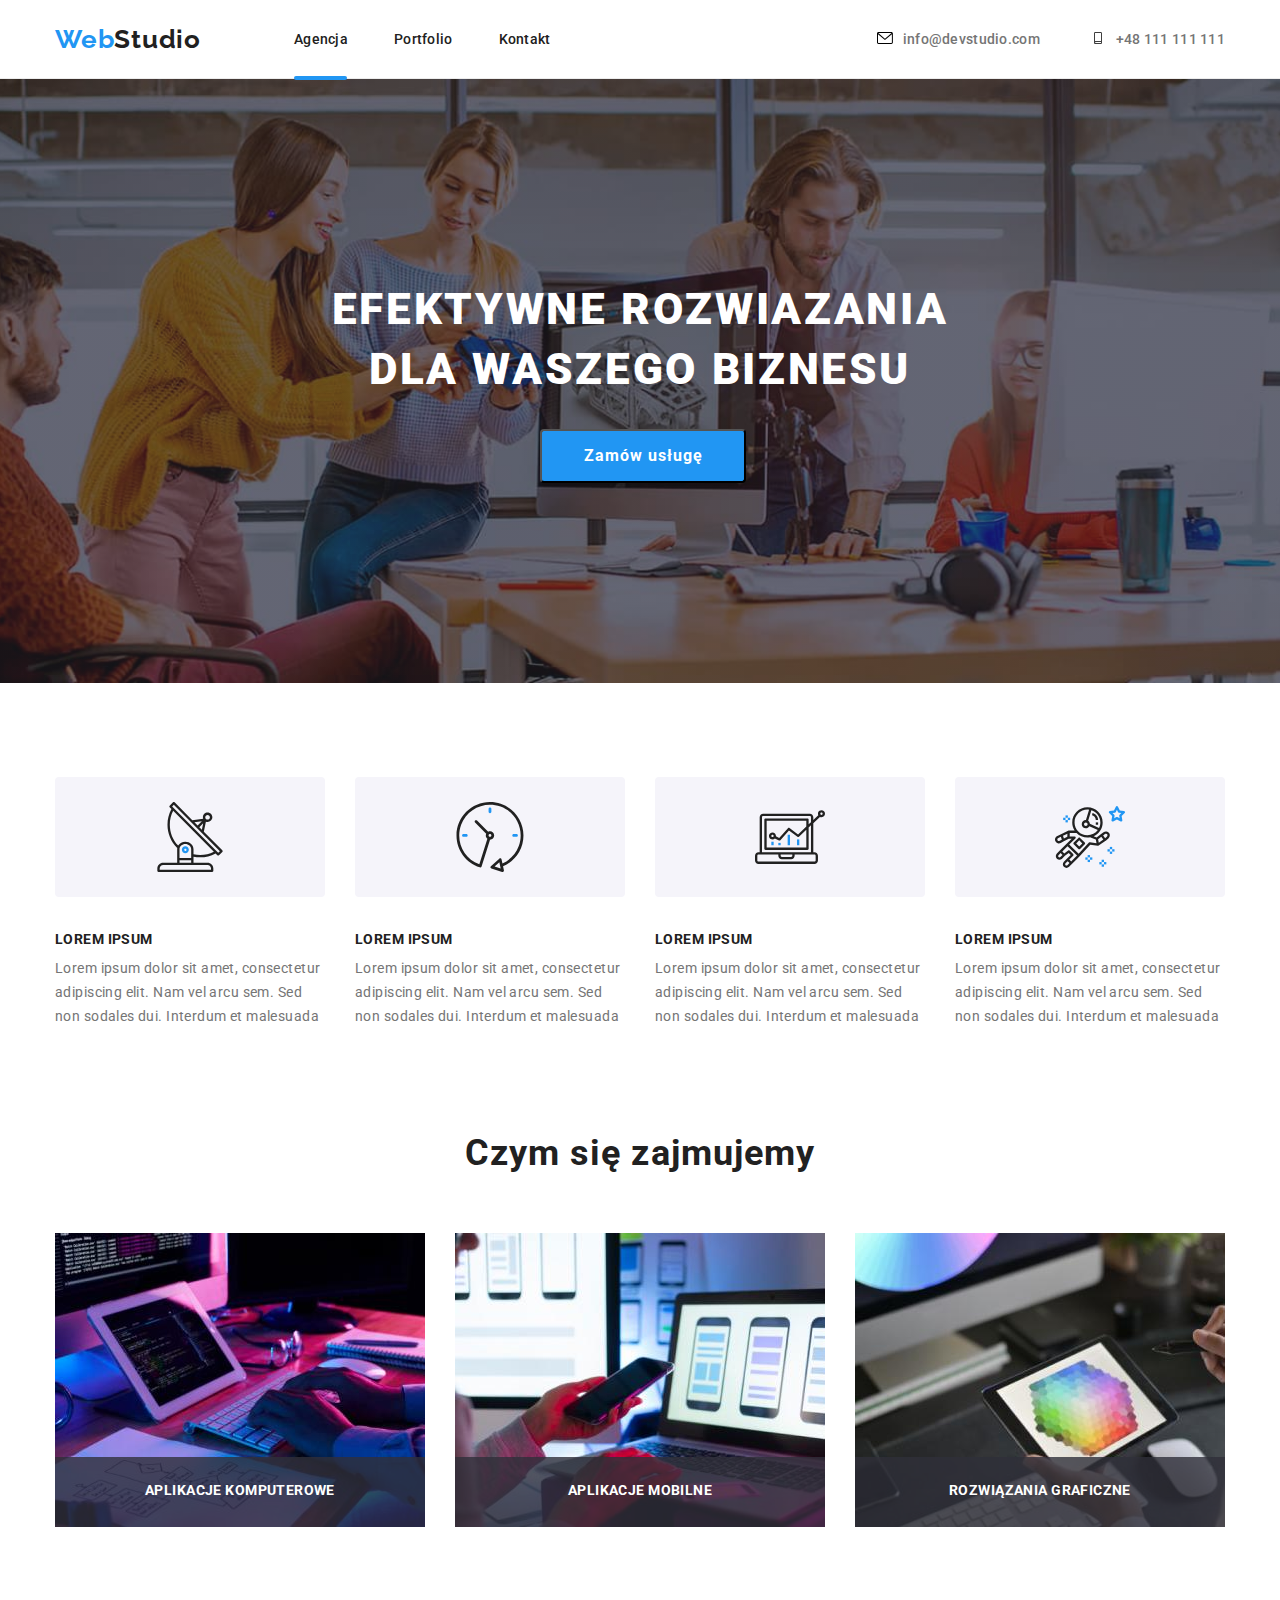
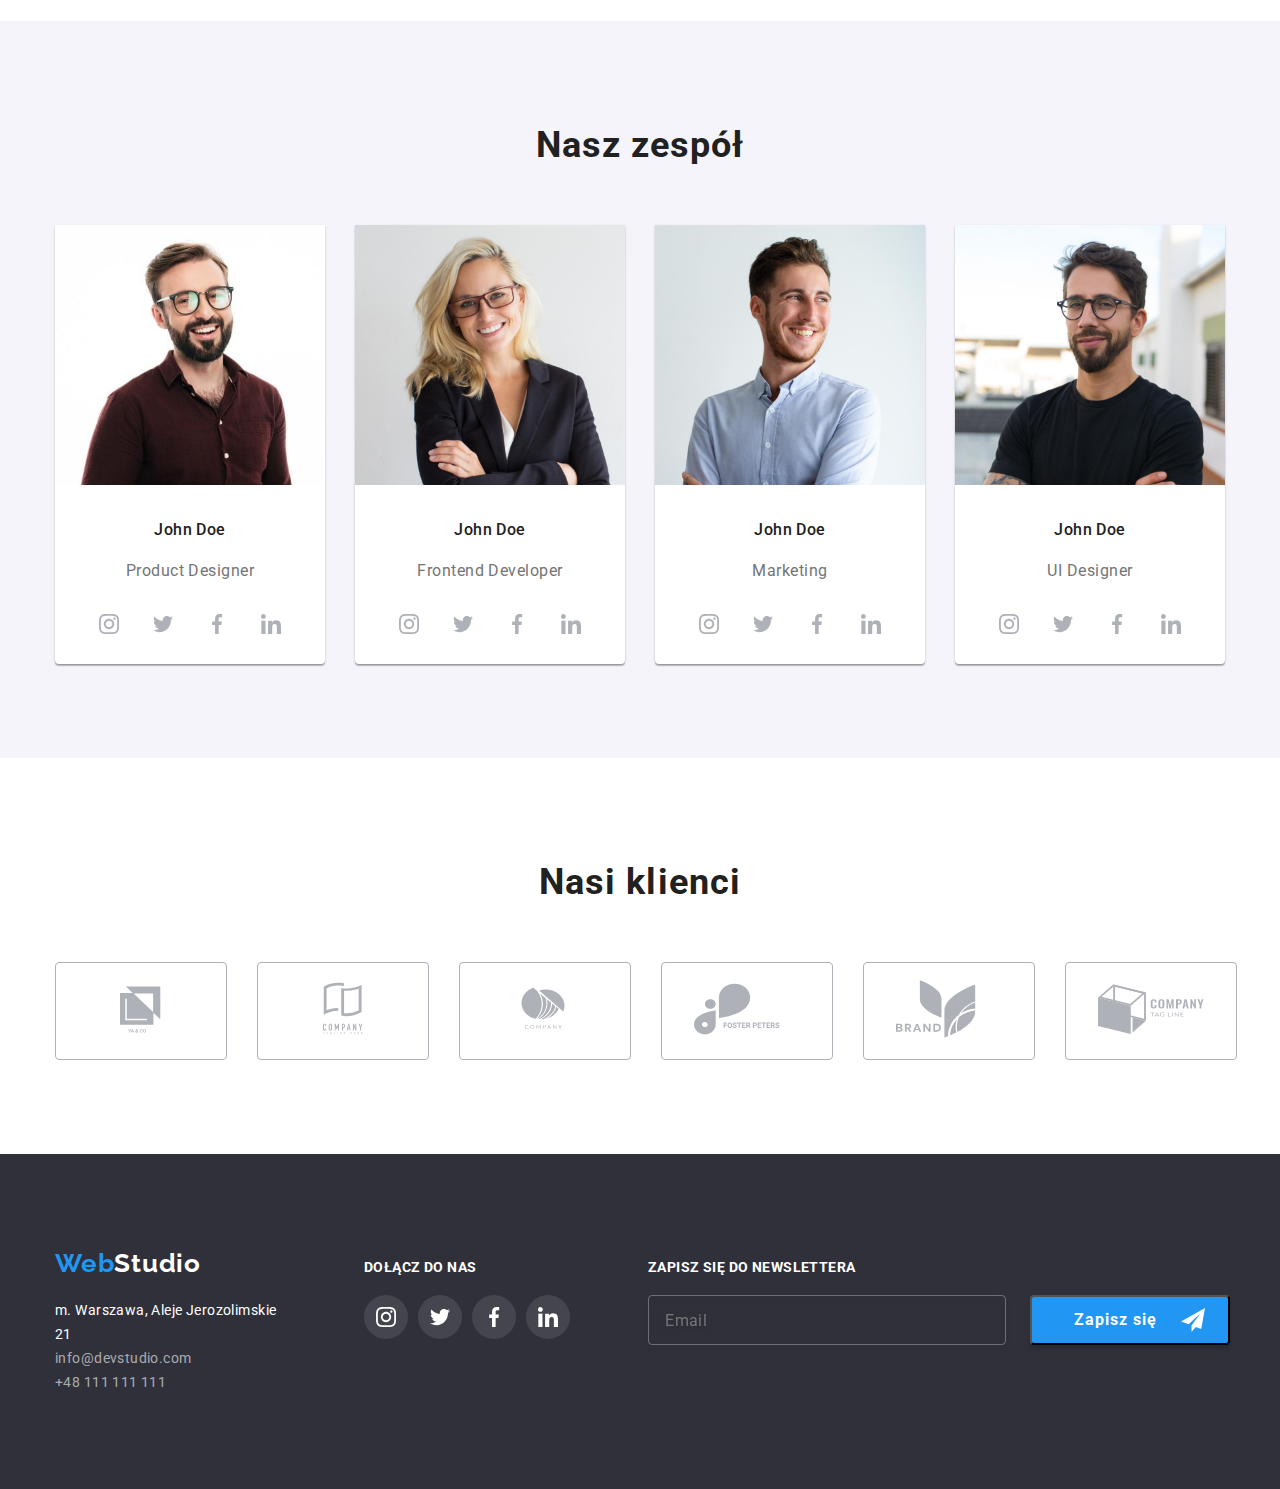
==== index.html @ 1b3ac466 "Update index.html" ====
<!DOCTYPE html>
<html lang="en">
  <head>
    <meta charset="UTF-8" />
    <meta http-equiv="X-UA-Compatible" content="IE=edge"/>
    <meta name="viewport" content="width=device-width, initial-scale=1.0"/>
    <link rel="stylesheet" href="https://cdnjs.cloudflare.com/ajax/libs/modern-normalize/1.0.0/modern-normalize.min.css"/>
    <link rel="preconnect" href="https://fonts.googleapis.com"/>
    <link rel="preconnect" href="https://fonts.gstatic.com" crossorigin/>
    <link href="https://fonts.googleapis.com/css2?family=Raleway:wght@700&family=Roboto:wght@400;500;700;900&display=swap" rel="stylesheet"/>
    <link rel="stylesheet" href="./css/styles.css"/>
    <title>WebStudio</title>
  </head>

  <body>
    <header class="header">
      <div class="container">
        <nav class="navigation">
          <a class="logo-web-studio logo-web-studio-light-theme link" href="./index.html"><span>Web</span>Studio</a>

          <ul class="navigation-list list">
            <li class="navigation-list-item agency-main">
              <a class="navigation-list-link link" href="./index.html">Agencja</a>
            </li>
            <li class="navigation-list-item">
              <a class="navigation-list-link link" href="./portfolio.html">Portfolio</a>
            </li>
            <li class="navigation-list-item">
              <a class="navigation-list-link link" href="#">Kontakt</a>
            </li>
          </ul>
        </nav>
        
        
        <a class="mailto link" href="mailto:info@devstudio.com">
          <svg class="mailto-icon">
            <use href="./images/sprite.svg#icon-envelope"></use>
          </svg>info@devstudio.com
        </a>
        
        <a class="phone link" href="tel:+48111111111">
          <svg class="smartphone-icon">
            <use href="./images/sprite.svg#icon-smartphone"></use>
          </svg>+48 111 111 111
        </a>
      </div>
    </header>

    <main>

      <!-- ======== HERO ======== -->

      <!-- ======== EFEKTYWNE ROZWIĄZANIA DLA WASZEGO BIZNESU ======== -->

      <section class="hero">
        <div class="container">
            <h1 class="effective-solutions-for-your-business">
              EFEKTYWNE ROZWIAZANIA DLA WASZEGO BIZNESU
            </h1>

            <button class="modal-btn" type="button" data-modal-open>Zamów usługę</button>
          </div>
      </section>

      <!-- ======== NASZE ATUTY ======== -->

      <section class="our-strengths section">
        <div class="contianer">
          <ul class="our-strengths-list list">
            <li class="our-strengths-item">
              <svg class="icon-our-strengths">
                <use class="icon"
                href="./images/sprite.svg#icon-antenna"></use>
              </svg>
              <h3 class="our-strengths-title">LOREM IPSUM</h3>
              <p class="our-strengths-text">
              Lorem ipsum dolor sit amet, consectetur adipiscing elit. Nam vel
              arcu sem. Sed non sodales dui. Interdum et malesuada
              </p>
            </li>

            <li class="our-strengths-item">
              <svg class="icon-our-strengths">
                <use class="icon" href="./images/sprite.svg#icon-clock"></use>
              </svg>
              <h3 class="our-strengths-title">LOREM IPSUM</h3>
              <p class="our-strengths-text">
              Lorem ipsum dolor sit amet, consectetur adipiscing elit. Nam vel
              arcu sem. Sed non sodales dui. Interdum et malesuada
              </p>
            </li>

            <li class="our-strengths-item">
              <svg class="icon-our-strengths">
                <use class="icon"
                href="./images/sprite.svg#icon-diagram"></use>
              </svg>
              <h3 class="our-strengths-title">LOREM IPSUM</h3>
              <p class="our-strengths-text">
              Lorem ipsum dolor sit amet, consectetur adipiscing elit. Nam vel
              arcu sem. Sed non sodales dui. Interdum et malesuada
              </p>
            </li>

            <li class="our-strengths-item">
              <svg class="icon-our-strengths">
                <use class="icon"
                href="./images/sprite.svg#icon-astronaut"></use>
              </svg>
              <h3 class="our-strengths-title">LOREM IPSUM</h3>
              <p class="our-strengths-text">
              Lorem ipsum dolor sit amet, consectetur adipiscing elit. Nam vel
              arcu sem. Sed non sodales dui. Interdum et malesuada
              </p>
            </li>
          </ul>
        </div>
      </section>

      <!-- ======== CZYM SIĘ ZAJMUJEMY ======== -->

      <section class="what-we-do">
        <div class="container">
          <h2 class="what-we-do-title">Czym się zajmujemy</h2>

          <ul class="what-we-do-list list">
            <li class="what-we-do-list-item">
              <img class="what-we-do-list-img"
              src="./images/what-we-do/keyboard.jpg"
              alt="keyboard"
              width="370"
              height="294"/>
              <p class="description">APLIKACJE KOMPUTEROWE</p>
              </li>

              <li class="what-we-do-list-item">
              <img class="what-we-do-list-img"
              src="./images/what-we-do/phone.jpg"
              alt="phone"
              width="370"
              height="294"/>
              <p class="description">APLIKACJE MOBILNE</p>
              </li>
            <li class="what-we-do-list-item">
              <img class="what-we-do-list-img"
              src="./images/what-we-do/tablet.jpg"
              alt="tablet"
              width="370"
              height="294"/>
              <p class="description">ROZWIĄZANIA GRAFICZNE</p>
              </li>
          </ul>
        </div>
      </section>

      <!-- ======== NASZ ZESPÓŁ ======== -->

      <section class="our-team section">
        <div class="container">
          <h2 class="our-team-title">Nasz zespół</h2>

          <ul class="our-team-list list">
            <li class="our-team-list-item">
              <img class="our-team-list-img"
              src="./images/our-team/man1.jpg"
              alt="man1"
              width="270"
              height="260"
              />
                <h3 class="team-name">John Doe</h3>
                <p class="team-job">Product Designer</p>
                <ul class="social-list list">
                  <li class="social-list-item">
                    <a class="social-icon-link" href="#">
                      <svg class="social-icon">
                        <use href="./images/sprite.svg#icon-instagram"></use>
                      </svg>
                    </a>
                  </li>
                  <li class="social-icon-list-item">
                    <a class="social-icon-link link" href="#">
                      <svg class="social-icon">
                        <use href="./images/sprite.svg#icon-twitter"></use>
                      </svg>
                    </a>
                  </li>
                  <li class="social-icon-list-item">
                    <a class="social-icon-link link" href="#">
                      <svg class="social-icon">
                        <use href="./images/sprite.svg#icon-facebook"></use>
                      </svg>
                    </a>
                  </li>
                  <li class="social-icon-list-item">
                    <a class="social-icon-link link" href="#">
                      <svg class="social-icon">
                        <use href="./images/sprite.svg#icon-linkedin"></use>
                      </svg>
                    </a>
                  </li>
                </ul>
              </li>

            <li class="our-team-list-item">
              <img class="our-team-list-img"
              src="./images/our-team/woman.jpg"
              alt="woman"
              width="270"
              height="260"
              />
              <h3 class="team-name">John Doe</h3>
              <p class="team-job">Frontend Developer</p>
              <ul class="social-list list">
                <li class="social-list-item">
                  <a class="social-icon-link link" href="#">
                    <svg class="social-icon">
                      <use href="./images/sprite.svg#icon-instagram"></use>
                    </svg>
                  </a>
                </li>
                <li class="social-icon-list-item">
                  <a class="social-icon-link link" href="#">
                    <svg class="social-icon">
                      <use href="./images/sprite.svg#icon-twitter"></use>
                    </svg>
                  </a>
                </li>
                <li class="social-icon-list-item">
                  <a class="social-icon-link link" href="#">
                    <svg class="social-icon">
                      <use href="./images/sprite.svg#icon-facebook"></use>
                    </svg>
                  </a>
                </li>
                <li class="social-icon-list-item">
                  <a class="social-icon-link link" href="#">
                    <svg class="social-icon">
                      <use href="./images/sprite.svg#icon-linkedin"></use>
                    </svg>
                  </a>
                </li>
              </ul>
            </li>

            <li class="our-team-list-item">
              <img class="our-team-list-img"
              src="./images/our-team/man2.jpg"
              alt="man2"
              width="270"
              height="260"
              />
              <h3 class="team-name">John Doe</h3>
              <p class="team-job">Marketing</p>
              <ul class="social-list list">
                <li class="social-list-item">
                  <a class="social-icon-link link" href="#">
                    <svg class="social-icon">
                      <use href="./images/sprite.svg#icon-instagram"></use>
                    </svg>
                  </a>
                </li>
                <li class="social-icon-list-item">
                  <a class="social-icon-link link" href="#">
                    <svg class="social-icon">
                      <use href="./images/sprite.svg#icon-twitter"></use>
                    </svg>
                  </a>
                </li>
                <li class="social-icon-list-item">
                  <a class="social-icon-link link" href="#">
                    <svg class="social-icon">
                      <use href="./images/sprite.svg#icon-facebook"></use>
                    </svg>
                  </a>
                </li>
                <li class="social-icon-list-item">
                  <a class="social-icon-link link" href="#">
                    <svg class="social-icon">
                      <use href="./images/sprite.svg#icon-linkedin"></use>
                    </svg>
                  </a>
                </li>
              </ul>
            </li>

            <li class="our-team-list-item">
              <img class="our-team-list-img"
              src="./images/our-team/man3.jpg"
              alt="man3"
              width="270"
              height="260"
              />
              <h3 class="team-name">John Doe</h3>
              <p class="team-job">UI Designer</p>
              <ul class="social-list list">
                <li class="social-list-item">
                  <a class="social-icon-link link" href="#">
                    <svg class="social-icon">
                      <use href="./images/sprite.svg#icon-instagram"></use>
                    </svg>
                  </a>
                </li>
                <li class="social-icon-list-item">
                  <a class="social-icon-link link" href="#">
                    <svg class="social-icon">
                      <use href="./images/sprite.svg#icon-twitter"></use>
                    </svg>
                  </a>
                </li>
                <li class="social-icon-list-item">
                  <a class="social-icon-link link" href="#">
                    <svg class="social-icon">
                      <use href="./images/sprite.svg#icon-facebook"></use>
                    </svg>
                  </a>
                </li>
                <li class="social-icon-list-item">
                  <a class="social-icon-link link" href="#">
                    <svg class="social-icon">
                      <use href="./images/sprite.svg#icon-linkedin"></use>
                    </svg>
                  </a>
                </li>
              </ul>
            </li>
          </ul>
        </div>
      </section>


        <!-- ======== NASI KLIENCI ======== -->

      <section class="our-customers section">
        <div class="container">
          <h2 class="our-customers-title">Nasi klienci</h2>
            <ul class="our-customers-list list">
              <li class="our-customers-item">
                <svg class="icon-our-customers">
                  <use href="./images/sprite.svg#icon-yaco"></use>
                </svg>
              </li>
              <li class="our-customers-item">
                <svg class="icon-our-customers">
                  <use href="./images/sprite.svg#icon-companydouble"></use>
                </svg>
              </li>
              <li class="our-customers-item">
                <svg class="icon-our-customers">
                  <use class="ccompany-icon"
                  href="./images/sprite.svg#icon-companycircle"></use>
                </svg>
              </li>
              <li class="our-customers-item">
                <svg class="icon-our-customers">
                  <use class="company-icon"
                  href="./images/sprite.svg#icon-foster"></use>
                </svg>
              </li>
              <li class="our-customers-item">
                <svg class="icon-our-customers">
                  <use href="./images/sprite.svg#icon-brand"></use>
                </svg>
              </li>
              <li class="our-customers-item">
                <svg class="icon-our-customers">
                  <use href="./images/sprite.svg#icon-companysquare"></use>
                </svg>
              </li>
            </ul>
        </div>
      </section>
    </main>

    <!-- ======== FOOTER ======== -->

    <footer class="footer section">
      <div class="container">
        <div class="left-side">
          <p class="logo-web-studio logo-web-studio-dark-theme"><span>Web</span>Studio</p>

          <address class="address">
            <ul class="address-list list">
              <li class="address-list-item">
                <a class="address-home link" href="https://goo.gl/maps/9fJ4axjzsEz8mTYB8"   target="_blank">
                m. Warszawa, Aleje Jerozolimskie 21</a>
              </li>
            <li class="address-list-item">
                <a class="contact-mailto link" href="mailto:info@devstudio.com"
                >info@devstudio.com</a>
              </li>
              <li class="address-list-item">
                <a class="contact-phone link" href="tel:+48111111111">+48 111 111 111</a>
              </li>
            </ul>
          </address>
        </div>

        <div class="middle-side">      
          <h3 class="join-us-title">DOŁĄCZ DO NAS</h3>

          <ul class="join-us-list list">
            <li class="join-us-item">
              <a class="join-us-icon-link" href="#">
                <svg class="social-icon">
                  <use href="./images/sprite.svg#icon-instagram">
                  </use>
                </svg>
              </a>
            </li>
            <li class="join-us-item">
              <a class="join-us-icon-link" href="#">
                <svg class="social-icon">
                  <use href="./images/sprite.svg#icon-twitter">
                  </use>
                </svg>
              </a>
            </li>
            <li class="join-us-item">
              <a class="join-us-icon-link" href="#">
                <svg class="social-icon">
                  <use href="./images/sprite.svg#icon-facebook">
                  </use>
                </svg>
              </a>
            </li>
            <li class="join-us-item">
              <a class="join-us-icon-link" href="#">
                <svg class="social-icon">
                  <use href="./images/sprite.svg#icon-linkedin">
                  </use>
                </svg>
              </a>
            </li>
          </ul>
        </div>

        <div class="right-side">
          <h3 class="singup-to">ZAPISZ SIĘ DO NEWSLETTERA</h3>

          <form name="footer-signup_form" autocomplete="on" novalidate>
            <ul class="singup-list list">
              <li class="singup-list-item">
                <label>
                  <input class="singup-email" type="email" name="email" placeholder="Email"/>
                </label>
              </li>

              <li class="singup-list-item">
                <button class="singup-btn" type="submit">Zapisz się
                  <svg class="singup-icon">
                    <use href="./images/sprite.svg#icon-icon-send"></use>
                  </svg>
                </button>
              </li>
            </ul>
          </form>
        </div>
      </div>
    </footer>

    <div class="backdrop is-hidden" data-modal>
      <div class="modal">
        <button type="button" class="close-btn" data-modal-close>
          <svg class="close-btn-icon">
            <use href="./images/sprite.svg#close"></use>
          </svg>
        </button>

        <h4 class="form-title">Zostaw swoje dane w formularzu poniżej</h4>

        <form name="signup_form" autocomplete="on" novalidate>
          <ul class="form-list list">
            <li class="form-list-item">
              Imie
              <label class="form-label">
              <input type="phone" name="phone" />
            </label>
            </li>
            <li class="form-list-item">
              Telefon
              <label class="form-label">
              <input type="phone" name="phone" />
            </label>
            </li>
            <li class="form-list-item">
              Email
              <label class="form-label">
              <input type="email" name="email" />
            </label>
          </li>
          <li class="form-list-item">
            Komentarz
            <label class="form-label">
              <textarea name="feedback" rows="5" placeholder="Wprowadź tekst"></textarea>
            </label>
          </li>
          </p>
          <label>
            <p class="rules-privacy">
            <input type="checkbox" checked />
            Oświadczam iż akceptuję 
            <a class="rules" href="#">Regulamin</a> i <a class="privacy" href="#">Politykę Prywatności</a>.
            </p>


          <button class="send-btn" type="submit">Wyślij</button>
          </ul>
        </form>
      </div>
    </div>
    
    <script src="./js/modal.js"></script>

  </body>
</html>
---- css/styles.css ----
:root {
  --main-font: "Roboto", sans-serif;
  --secondary-font: "Raleway", sans-serif;
  --main-color: #212121;
  --secondary-color: #2196f3;
  --tertiary-color: #ffffff;
  --quaternary-color: #2f303a;
  --quinary-color: #ECECEC;
  --senary-color: #f5f4fa;
  --septenary-color:  #757575;
  --octonary-color: #EEEEEE;
  --nonary-color: #AFB1B8;
}

body {
  font-family: var(--main-font);
  margin: 0;
  padding: 0;
}

h1,
h2,
h3,
h4,
h5,
h6 {
  margin: 0;
  padding: 0;
}

ul,
ol {
  margin: 0;
  padding: 0;
}

p {
  margin: 0;
  padding: 0;
}

img {
  display:block;
}

.list {
  list-style: none;
}

.link {
  text-decoration: none;
}

/* .navigation-list .link:visited,
.navigation-list .link:active {
  color: var(--main-color);
} */

.container {
  width: 1200px;
  padding: 0 15px;
  align-items: center;
  margin: 0 auto;
}

.section {
  padding-top: 94px;
  padding-bottom: 94px;
}

/* ========== COMPONENTS ========== */

.logo-web-studio-light-theme {
  color: var(--main-color);
  background-color: var(--tertiary-color);
}

.logo-web-studio-dark-theme {
  color: var(--tertiary-color);
  background-color: var(--quaternary-color);
}

.navigation-list-link:hover,
.navigation-list-link:focus,
.button-list-item:hover,
.button-list-item:focus,
.address-home:hover,
.address-home:focus,
.mailto:hover,
.mailto:focus,
.phone:hover,
.phone:focus,
.contact-mailto:hover,
.contact-mailto:focus,
.contact-phone:hover,
.contact-phone:focus {
  color: var(--secondary-color);
}

.navigation-list-link,
.mailto,
.phone,
.address-home,
.contact-mailto,
.contact-phone,
.social-icon-link,
.our-customers-item,
.join-us-icon-link,
.modal-btn-portfolio,
.images-list-item {
  transition-duration: 250ms;
  transition-timing-function: cubic-bezier(0.4, 0, 0.2, 1);
}

/* ========== END COMPONENTS ========== */

/* ========== HEADER ========== */

.header {
  border-bottom: 1px solid var(--quinary-color);
}

.header .container{
  display: flex;
  align-items: center;
  padding-top: 24px;
  padding-bottom: 23px;
}

.navigation {
  display: flex;
}

.navigation-list {
  display: flex;
  align-items: center;
}

.navigation-list-item:not(:last-child) {
  margin-right: 46px;
}

.header .mailto {
  margin-right: 50px;
}

.logo-web-studio {
  font-family: var(--secondary-font);
  font-weight: 700;
  font-size: 26px;
  line-height: 1.192;
  letter-spacing: 0.03em;
  margin-right: 93px;
}

.logo-web-studio span {
  color: var(--secondary-color);
}

.navigation-list-link,
.mailto,
.phone {
  font-weight: 500;
  font-size: 14px;
  line-height: 1.143;
  letter-spacing: 0.02em;
}

.navigation-list-link {
  color: var(--main-color);

}

.mailto,
.phone {
  color: var(--septenary-color);

}

.mailto {
  margin-left: auto;
}

.mailto-icon,
.smartphone-icon {
  width: 16px;
  height: 12px;
  cursor: pointer;
  margin-right: 10px;
}

.mailto:hover,
.mailto:focus,
.phone:hover,
.phone:focus {
  fill: var(--secondary-color);
}

.agency-main:after {
  position: absolute;
  top: 76px;
  display: block;
  content: "";
  width: 53px;
  height: 4px;
  background: #2196F3;
  border-radius: 2px;
  
}

.portfolio-main::after {
  position: absolute;
  top: 76px;
  display: block;
  content: "";
  width: 58px;
  height: 4px;
  background: #2196F3;
  border-radius: 2px;
}

/* ========== END HEADER ========== */

/* ========== EFEKTYWNE ROZWIĄZANIA DLA WASZEGO BIZNESU ========== */

.hero {
  background-color: var(--quaternary-color);
  background-image: linear-gradient(
  rgba(47, 48, 58, 0.4), 
  rgba(47, 48, 58, 0.4)),
  url("../images/background-image.jpg"); 
  background-repeat: no-repeat;
  background-position: center;
  background-size: cover;
}

.hero .container {
  display: block;
  align-items: center;
}

.effective-solutions-for-your-business {
  padding-top: 200px;
  padding-bottom: 30px;
  margin-left: auto;
  margin-right: auto;
  width: 652px;
  font-weight: 900;
  font-size: 44px;
  line-height: 1.364;
  align-items: center;
  text-align: center;
  letter-spacing: 0.06em;
  color: var(--tertiary-color); 
}

.modal-btn {
  margin-left: 485px;
  margin-bottom: 200px;
  font-weight: 700;
  font-size: 16px;
  line-height: 1.875;
  align-items: center;
  text-align: center;
  letter-spacing: 0.06em;
  color: var(--tertiary-color);
  cursor: pointer;
  background-color: var(--secondary-color);
  box-shadow: 0px 4px 4px rgba(0, 0, 0, 0.15);
  border-radius: 4px;
  padding: 10px 41px 10px 42px;
}

/* ========== END EFEKTYWNE ROZWIĄZANIA DLA WASZEGO BIZNESU ========== */

/* ========== NASZE ATUTY ========== */

.our-strength .container {
  display: inline;
}

.our-strengths-list {
  display: flex;
  justify-content: center;
}

.our-strengths-item:not(:last-child) {
  margin-right: 30px;
}

 .icon-our-strengths {
  width: 270px;
  height: 120px;
  background-color: var(--senary-color);
  border-radius: 4px;
  padding: 25px 100px;
  margin-bottom: 30px;
}

 .icon {
  width: 70px;
  height: 70px;
}

.our-strengths-title {
  font-weight: 700;
  font-size: 14px;
  line-height: 1.143;
  letter-spacing: 0.03em;
  color: var(--main-color);
  padding-bottom: 10px;
}

.our-strengths-text {
  width: 270px;
  font-weight: 400;
  font-size: 14px;
  line-height: 1.714;
  letter-spacing: 0.03em;
  color: var(--septenary-color);
}

/* ========== END NASZE ATUTY ========== */

/* ========== CZYM SIĘ ZAJMUJEMY ========== */

.what-we-do .container{
  display: block;
}
.what-we-do-list {
  display: flex;
}

.what-we-do-list-item:not(:last-child) {
  margin-right: 30px;
}

.what-we-do-title,
.our-team-title,
.our-customers-title {
  margin-bottom: 50px;
  font-weight: 700;
  font-size: 36px;
  line-height: 1.667;
  text-align: center;
  letter-spacing: 0.03em;
  color: var(--main-color);
}

.what-we-do-list-item {
  position: relative;

}

.description {
  width: 370px;
  height: 70px;
  font-weight: 700;
  font-size: 14px;
  line-height: 1.143;
  text-align: center;
  letter-spacing: 0.03em;
  text-transform: uppercase;
  background: rgba(47, 48, 58, 0.8);
  color: var(--tertiary-color);
  padding-top: 25px;
}

.what-we-do-list-item > .description {
  position: absolute;
  top: 224px;
}

/* ========== END CZYM SIĘ ZAJMUJEMY ========== */

/* ========== NASZ ZESPÓŁ ========== */

.our-team {
  background: var(--senary-color);
  margin-top: 94px;
}

.our-team .container {
  display: block;
}

.our-team-list {
  display: flex;
}

.our-team-list-item:not(:last-child) {
  margin-right: 30px;
 }

.our-team-list-item {
  background: var(--tertiary-color);
  box-shadow: 0px 1px 3px rgba(0, 0, 0, 0.12), 0px 1px 1px rgba(0, 0, 0, 0.14), 0px 2px 1px rgba(0, 0, 0, 0.2);
  border-radius: 0px 0px 4px 4px;
}

.team-name {
  font-weight: 500;
  color: var(--main-color);
  padding-top: 30px;
  padding-bottom: 10px;
}

.team-job {
  font-weight: 400;
  color: var(--septenary-color);
}

.team-name,
.team-job {
  font-size: 16px;
  line-height: 1.888;
  text-align: center;
  letter-spacing: 0.03em;
}

.social-list {
  display: flex;
  align-items: center;
  justify-content: space-between;
  padding: 16px 32px 18px;
}

.social-icon-link {
  display: flex;
  width: 44px;
  height: 44px;
  fill: var(--nonary-color);
  border-radius: 50%;
  align-items: center;
  justify-content: center;
}

.social-icon {
  width: 20px;
  height: 20px;
}

.social-icon-link:hover,
.social-icon-link:focus {
  fill: var(--tertiary-color);
  background-color: var(--secondary-color);
 }

/* ========== END NASZ ZESPÓŁ ========== */

/* ========== NASI KLIENCI ========== */

.our-customers .container {
  display: block;
}

.our-customers-list {
  display: flex;
}

.our-customers-item {
border: 1px solid var(--nonary-color);
box-sizing: border-box;
border-radius: 4px;
padding: 16px 32px;
fill: var(--nonary-color);
cursor: pointer;
}

.icon-our-customers {
  width: 106px;
  height: 60px;
}

.our-customers-item:hover,
.our-customers-item:focus {
  fill: var(--secondary-color);
}

.our-customers-item:not(:last-child) {
  margin-right: 30px;
}

/* ========== END NASI KLIENCI ========== */

/* ========== END MAIN ========== */

/* ========== FOOTER ========== */

.footer {
  background-color: var(--quaternary-color);
}

.footer .container {
  display: flex;
  align-items: baseline;
}

.left-side {
  margin-right: 70px;
}

.address-home {
  color: var(--tertiary-color);
}

.logo-web-studio-dark-theme {
  padding-bottom: 20px;
}

.contact-mailto,
.contact-phone {
  color: rgba(255, 255, 255, 0.6);
}

.address-home,
.contact-mailto,
.contact-phone {
  padding-bottom: 9px;
  font-style: normal;
  font-weight: 400;
  font-size: 14px;
  line-height: 1.714;
  letter-spacing: 0.03em;
}

.middle-side {
  display: block;
}

.join-us-title,
.singup-to {
  font-weight: 700;
  font-size: 14px;
  line-height: 1.143;
  letter-spacing: 0.03em;
  align-items: center;
  justify-content: center;
  color: var(--tertiary-color);
  padding-bottom: 20px;
}

.join-us-list {
  display: flex;
}

.join-us-item {
  display: flex;
}

.join-us-icon-link {
  display: flex;
  width: 44px;
  height: 44px;
  fill: var(--tertiary-color);
  background-color: rgba(255, 255, 255, 0.1);; 
  border-radius: 50%;
  align-items: center;
  justify-content: center;
}

.join-us-icon-link:hover,
.join-us-icon-link:focus {
  fill: var(--tertiary-color);
  background-color: var(--secondary-color);
}

.join-us-item:not(:last-child) {
  margin-right: 10px;
}

.right-side {
  margin-left: 78px;
}

.singup-list {
  display: flex;
}

.singup-list-item:not(:last-child) {
  margin-right: 24px;
}

.singup-email {
  width: 358px;
  height: 50px;
  display: flex;
  font-weight: 400;
  font-size: 16px;
  line-height: 20px;
  padding-left: 16px;
  align-items: center;
  letter-spacing: 0.03em;
  color: rgba(255, 255, 255, 0.6);
  border: 1px solid rgba(255, 255, 255, 0.3);
  box-sizing: border-box;
  background: transparent;
  filter: drop-shadow(0px 4px 4px rgba(0, 0, 0, 0.15));
  border-radius: 4px;
}

.singup-email:focus {
  outline: none;
  border-color: var(--secondary-color);
}

.singup-btn {
  display: flex;
  width: 200px;
  height: 50px;
  padding-left: 42px;
  font-weight: 700;
  font-size: 16px;
  line-height: 30px;
  align-items: center;
  text-align: center;
  letter-spacing: 0.06em;
  color: var(--tertiary-color);
  background-color: var(--secondary-color);
  box-shadow: 0px 4px 4px rgba(0, 0, 0, 0.15);
  border-radius: 4px;
  cursor: pointer;
}

.singup-icon {
  width:24px;
  height: 24px;
  margin-left: 24px;
}

/* ========== END FOOTER ========== */

/* ========== BACKDROP ========== */

.backdrop {
  position: fixed;
  left: 0;
  top: 0;
  width: 100%;
  height: 100%;
  background-color: rgba(0, 0, 0, 0.2);
  opacity: 1;
  transition: opacity 250ms cubic-bezier(0.4, 0, 0.2, 1);
}

.modal {
  position: absolute;
  top: 50%;
  left: 50%;
  transform: translate(-50%,-50%);
  width: 528px;
  min-height: 581px;
  background-color: var(--tertiary-color);
  padding: 9px;
}

.close-btn {
  display: flex;
  position: absolute;
  align-items: center;
  justify-content: center;
  top: 8px;
  right: 8px;
  width: 30px;
  height: 30px;
  background-color: transparent;
  border-radius: 50%;
  border: 1px solid rgba(0, 0, 0, 0.1);
  box-sizing: border-box;
  cursor: pointer;
}

.close-btn-icon {
  width: 18px;
  height: 18px;
}

.is-hidden {
  opacity: 0;
  pointer-events: none;
}

.form-title {
  font-weight: 700;
  font-size: 20px;
  line-height: 23px;
  text-align: center;
  letter-spacing: 0.03em;
  color: var(--main-color);
  padding-top: 40px;
  padding-bottom: 12px;
}
.form-list {
  display: block;
}

.form-list-item {
  font-weight: 400;
font-size: 12px;
line-height: 14px;
/* identical to box height */

letter-spacing: 0.01em;

color: #757575;

}

.form-label {
  display: flex;
  flex-direction: column;
  margin-bottom: 4px;
  border: 1px solid rgba(33, 33, 33, 0.2);
  box-sizing: border-box;
  border-radius: 4px;

  
}
.input {
  
}

.form-icon {
  width: 12px;
  height: 12px;
}

.checkbox {

  padding-right: 8px;
  margin-top: 20px;
   border-radius: 2px;
}

.rules-privacy {
  font-weight: 400;
  font-size: 14px;
  line-height: 24px;
  letter-spacing: 0.03em;
  color: var(--secondary-color);

}
.rules,
.privacy {
  color: var(--secondary-color);
}
.send-btn {
  display: flex;
  width: 200px;
  height: 50px;
  margin-top: 30px;
  font-weight: 700;
  font-size: 16px;
  line-height: 30px;
  align-items: center;
  text-align: center;
  justify-content: center;
  letter-spacing: 0.06em;
  color: var(--tertiary-color);
  background: var(--secondary-color);
  box-shadow: 0px 4px 4px rgba(0, 0, 0, 0.15);
  border-radius: 4px;
}
/* ========== END BACKDROP ========== */

/* ========== PORTFOLIO ========== */

.main {
  width: 1600px;
}

.button-list {
  display: flex;
  padding-bottom: 50px ;
  justify-content: center;
}

.button-list-item:not(:last-child) {
  margin-right: 8px;
}

.modal-btn-portfolio {
  padding: 6px 22px;
  font-weight: 500;
  font-size: 16px;
  line-height: 1.625;
  text-align: center;
  letter-spacing: 0.03em;
  color: var(--main-color);
  background: var(--senary-color);
  border: 0;
  border-radius: 4px;
  cursor: pointer;
}

.modal-btn-portfolio:hover,
.modal-btn-portfolio:focus {
  color: var(--tertiary-color);
  background: var(--secondary-color);
  box-shadow: 0px 3px 1px rgba(0, 0, 0, 0.1), 0px 1px 2px rgba(0, 0, 0, 0.08),
  0px 2px 2px rgba(0, 0, 0, 0.12);
}

.images-list {
  display: flex;
  flex-wrap: wrap;
  margin-left: -30px;
}

.images-list-item {
  width: 370px;
  margin-bottom: 30px;
  margin-left: 30px;
  flex-basis: calc(100% / 3 - 30px);
  background: var(--tertiary-color);
  border-bottom: 1px solid var(--octonary-color);
  cursor: pointer;
  transition: box-shadow 250ms cubic-bezier(0.4, 0, 0.2, 1) ;
}

.images-hidden {
  margin: 0;
  position: relative;
  overflow: hidden;
}

.text {
  position: absolute;
  top: 0;
  left: 0;
  width: 100%;
  height: 100%;
  justify-content: center;
  font-weight: 400;
  font-size: 18px;
  line-height: 1.556;
  letter-spacing: 0.03em;
  color: var(--tertiary-color);
  padding: 49px 45px 24px;
  background-color: rgba(33, 150, 243, 0.9);;
  transform: translateY(100%);
  transition: transform 250ms cubic-bezier(0.4, 0, 0.2, 1);
}

.images-list-item:hover .text,
.images-list-item:focus .text {
  transform: translateY(0);
}

.images-list-item:hover,
.images-list-item:focus {
  box-shadow: 0px 1px 1px rgba(0, 0, 0, 0.12), 0px 4px 4px rgba(0, 0, 0, 0.06), 1px 4px 6px rgba(0, 0, 0, 0.16);
}

.images-name {
  font-weight: 700;
  font-size: 18px;
  line-height: 2;
  letter-spacing: 0.06em;
  color: var(--main-color);
  padding: 20px 24px 4px;
}

.images-type {
  font-weight: 400;
  font-size: 16px;
  line-height: 1.875;
  letter-spacing: 0.03em;
  color: var(--septenary-color);
  padding: 0 24px 20px;
}

.images-name,
.images-type {
  border-left: 1px solid var(--octonary-color);
  border-right: 1px solid var(--octonary-color);
}

/* ========== END PORTFOLIO ========== */
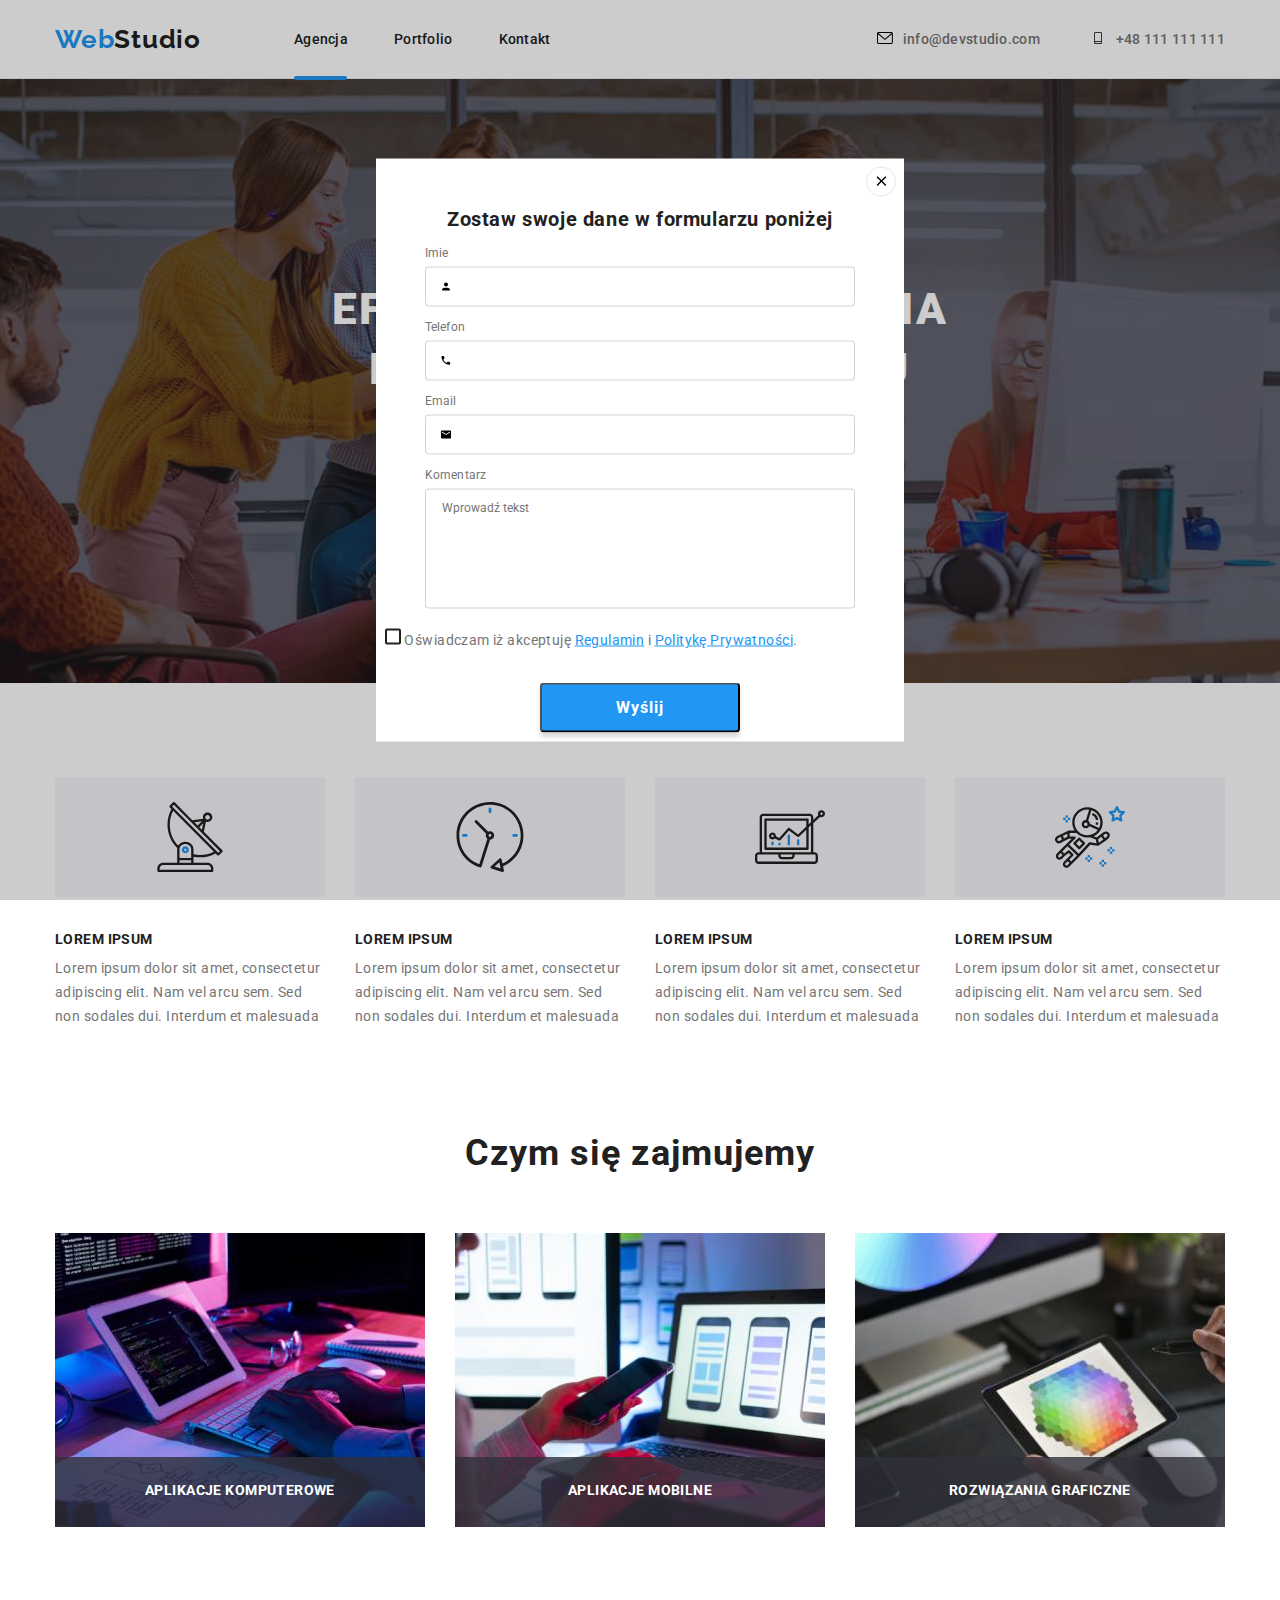
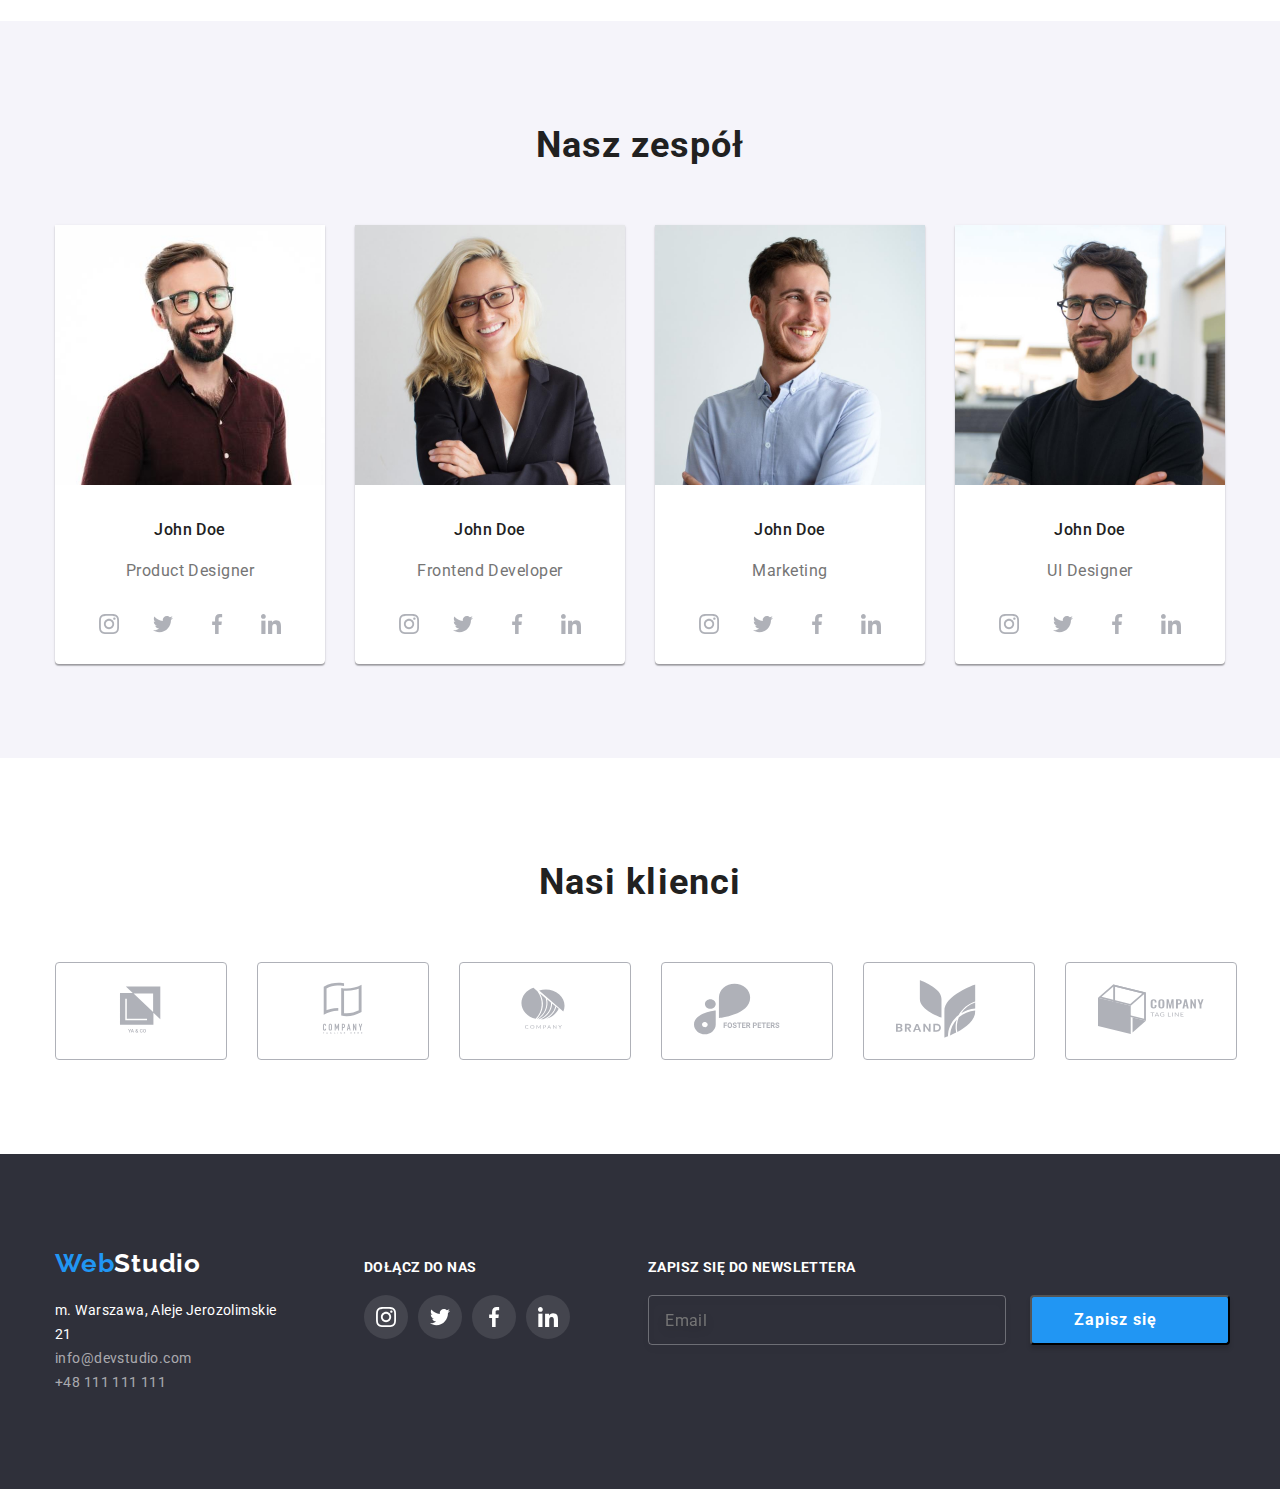
==== commit 0c4776ea: "Kolor ikonek" ====
--- a/index.html
+++ b/index.html
@@ -437,7 +437,7 @@
         <div class="right-side">
           <h3 class="singup-to">ZAPISZ SIĘ DO NEWSLETTERA</h3>
 
-          <form name="footer-signup_form" autocomplete="on" novalidate>
+          <form name="footer-signup-form" autocomplete="on" novalidate>
             <ul class="singup-list list">
               <li class="singup-list-item">
                 <label>
@@ -469,42 +469,51 @@
         <h4 class="form-title">Zostaw swoje dane w formularzu poniżej</h4>
 
         <form name="signup_form" autocomplete="on" novalidate>
-          <ul class="form-list list">
-            <li class="form-list-item">
-              Imie
-              <label class="form-label">
-              <input type="phone" name="phone" />
+
+
+          <label class="singup-form-field">
+            Imie
+            <span class="singup-box">
+              <input class="singup-field" type="text" name="username">
+              <svg class="singup-form-icon">
+                <use href="./images/sprite.svg#icon-person"></use>
+              </svg>
+            </span>
+          </label>
+
+
+          <label class="singup-form-field">
+            Telefon
+            <span class="singup-box">
+              <input class="singup-field" type="tel" name="phone">
+              <svg class="singup-form-icon">
+                <use href="./images/sprite.svg#icon-phone"></use>
+              </svg>
+            </span>
+           </label>
+
+          <label class="singup-form-field">
+            Email
+            <span class="singup-box">
+              <input class="singup-field" type="email" name="email">
+              <svg class="singup-form-icon">
+                <use href="./images/sprite.svg#icon-email"></use>
+              </svg>
+            </span>
+          </label>
+        
+          <label class="singup-form-field">
+            Komentarz
+            <textarea class="singup-field-feedback" name="feedback" placeholder="Wprowadź tekst"></textarea>
+          </label>
+    
+          <div class="policy-box">
+            <input class="modal-form-policy visually-hidden" id="user-policy" type="checkbox" name="policy">
+            <label for="user-policy" class="modal-form-policy-text"> Oświadczam iż akceptuję <a class="rules-policy" href="#">Regulamin</a> i <a class="rules-policy" href="#">Politykę Prywatności</a>.
             </label>
-            </li>
-            <li class="form-list-item">
-              Telefon
-              <label class="form-label">
-              <input type="phone" name="phone" />
-            </label>
-            </li>
-            <li class="form-list-item">
-              Email
-              <label class="form-label">
-              <input type="email" name="email" />
-            </label>
-          </li>
-          <li class="form-list-item">
-            Komentarz
-            <label class="form-label">
-              <textarea name="feedback" rows="5" placeholder="Wprowadź tekst"></textarea>
-            </label>
-          </li>
-          </p>
-          <label>
-            <p class="rules-privacy">
-            <input type="checkbox" checked />
-            Oświadczam iż akceptuję 
-            <a class="rules" href="#">Regulamin</a> i <a class="privacy" href="#">Politykę Prywatności</a>.
-            </p>
-
-
-          <button class="send-btn" type="submit">Wyślij</button>
-          </ul>
+          </div>
+
+        <button class="singup-form-btn" type="submit">Wyślij</button>
         </form>
       </div>
     </div>
--- a/css/styles.css
+++ b/css/styles.css
@@ -50,11 +50,6 @@
 .link {
   text-decoration: none;
 }
-
-/* .navigation-list .link:visited,
-.navigation-list .link:active {
-  color: var(--main-color);
-} */
 
 .container {
   width: 1200px;
@@ -203,7 +198,7 @@
   content: "";
   width: 53px;
   height: 4px;
-  background: #2196F3;
+  background: var(--secondary-color);
   border-radius: 2px;
   
 }
@@ -215,7 +210,7 @@
   content: "";
   width: 58px;
   height: 4px;
-  background: #2196F3;
+  background: var(--secondary-color);
   border-radius: 2px;
 }
 
@@ -587,7 +582,7 @@
   display: flex;
   font-weight: 400;
   font-size: 16px;
-  line-height: 20px;
+  line-height: 1.25;
   padding-left: 16px;
   align-items: center;
   letter-spacing: 0.03em;
@@ -611,7 +606,7 @@
   padding-left: 42px;
   font-weight: 700;
   font-size: 16px;
-  line-height: 30px;
+  line-height: 1.875;
   align-items: center;
   text-align: center;
   letter-spacing: 0.06em;
@@ -675,92 +670,151 @@
   height: 18px;
 }
 
-.is-hidden {
+/* .is-hidden {
   opacity: 0;
   pointer-events: none;
-}
+} */
 
 .form-title {
   font-weight: 700;
   font-size: 20px;
-  line-height: 23px;
+  line-height: 1.15;
   text-align: center;
   letter-spacing: 0.03em;
   color: var(--main-color);
-  padding-top: 40px;
-  padding-bottom: 12px;
-}
-.form-list {
-  display: block;
-}
-
-.form-list-item {
+  padding: 40px 40px 12px;
+}
+
+.singup-form-field {
+  position: relative;
+  display: flex;
+  flex-direction: column;
   font-weight: 400;
-font-size: 12px;
-line-height: 14px;
-/* identical to box height */
-
-letter-spacing: 0.01em;
-
-color: #757575;
-
-}
-
-.form-label {
-  display: flex;
-  flex-direction: column;
-  margin-bottom: 4px;
+  font-size: 12px;
+  line-height: 1.667;
+  letter-spacing: 0.01em;
+  color: var(--septenary-color);
+  margin-left: 40px;
+  margin-right: 40px;
+}
+
+.singup-field {
+  width: 100%;
+  height: 40px;
   border: 1px solid rgba(33, 33, 33, 0.2);
-  box-sizing: border-box;
   border-radius: 4px;
-
-  
-}
-.input {
-  
-}
-
-.form-icon {
+  padding-left: 42px;
+  transition-duration: 250ms;
+  transition-timing-function: cubic-bezier(0.4, 0, 0.2, 1); 
+}
+
+.singup-field:focus,
+.singup-field-feedback:focus {
+  outline: none;
+  border-color: var(--secondary-color);
+}
+
+.singup-field:focus + .singup-form-icon {
+  fill: var(--secondary-color);
+}
+
+.singup-form-icon {
+  position: absolute;
+  top: 14px;
+  left: 15px;
   width: 12px;
   height: 12px;
-}
-
-.checkbox {
-
-  padding-right: 8px;
+  transition: fill 250ms cubic-bezier(0.4, 0, 0.2, 1);
+}
+
+.singup-box {
+  display: block;
+  position: relative;
+  margin-top: 4px; 
+  margin-bottom: 10px;
+}
+
+.singup-field-feedback {
+  width: 100%;
+  height: 120px;
+  padding: 12px 16px;
+  margin-top: 4px;
+  border: 1px solid rgba(33, 33, 33, 0.2);
+  border-radius: 4px;
+  resize: none;
+  transition-timing-function: cubic-bezier(0.4, 0, 0.2, 1); 
+}
+
+.policy-box {
   margin-top: 20px;
-   border-radius: 2px;
-}
-
-.rules-privacy {
-  font-weight: 400;
+  margin-bottom: 30px;
+ 
+}
+
+.modal-form-policy-text {
   font-size: 14px;
-  line-height: 24px;
-  letter-spacing: 0.03em;
+  line-height: 1.714;
+  letter-spacing: 0.03em;
+  color: var(--septenary-color);
+  align-content: center;
+  
+}
+.modal-form-policy {
+  align-items: center;
+}
+
+.modal-form-policy-text::before {
+  display: inline-block;
+  content: "";
+  width: 16px;
+  height: 16px;
+  border: 2px solid var(--main-color);
+  border-radius: 2px;
+}
+
+.modal-form-policy:checked + .modal-form-policy-text::before {
+  background-image: url(../images/Vector.svg);
+  background-repeat: no-repeat;
+  background-position: center;
+  background-size: contain;
+  border: none;
+  background-color: var(--secondary-color);
+  transition: opacity 250ms cubic-bezier(0.4, 0, 0.2, 1);
+}
+
+.rules-policy {
   color: var(--secondary-color);
-
-}
-.rules,
-.privacy {
-  color: var(--secondary-color);
-}
-.send-btn {
-  display: flex;
+}
+
+.singup-form-btn {
+  display: block;
   width: 200px;
   height: 50px;
-  margin-top: 30px;
+  margin-left: auto;
+  margin-right: auto;
   font-weight: 700;
   font-size: 16px;
-  line-height: 30px;
+  line-height: 1.875;
   align-items: center;
   text-align: center;
-  justify-content: center;
   letter-spacing: 0.06em;
   color: var(--tertiary-color);
   background: var(--secondary-color);
   box-shadow: 0px 4px 4px rgba(0, 0, 0, 0.15);
   border-radius: 4px;
-}
+  cursor: pointer;
+}
+
+.visually-hidden {
+  position: absolute !important;
+  clip: rect(1px 1px 1px 1px);
+  clip: rect(1px, 1px, 1px, 1px);
+  padding: 0 !important;
+  height: 1px !important;
+  width: 1px !important;
+  overflow: hidden;
+}
+
 /* ========== END BACKDROP ========== */
 
 /* ========== PORTFOLIO ========== */
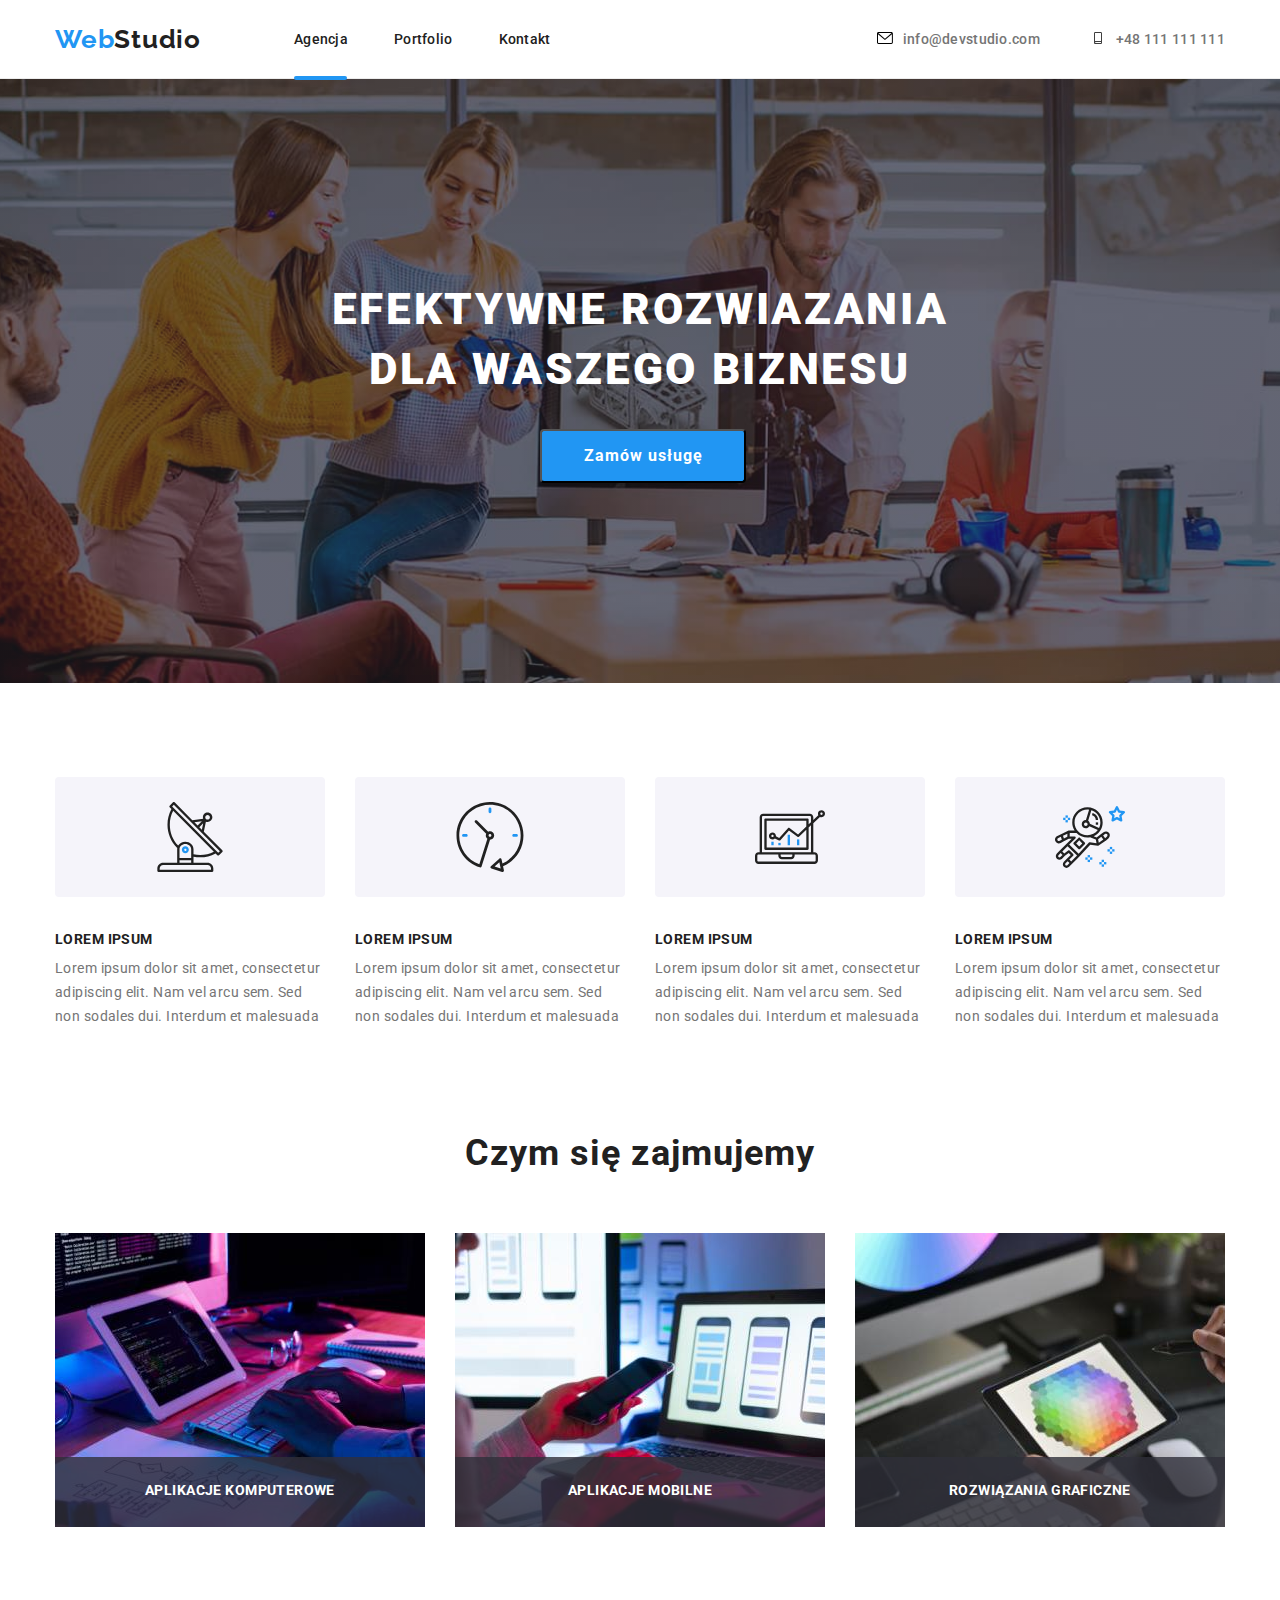
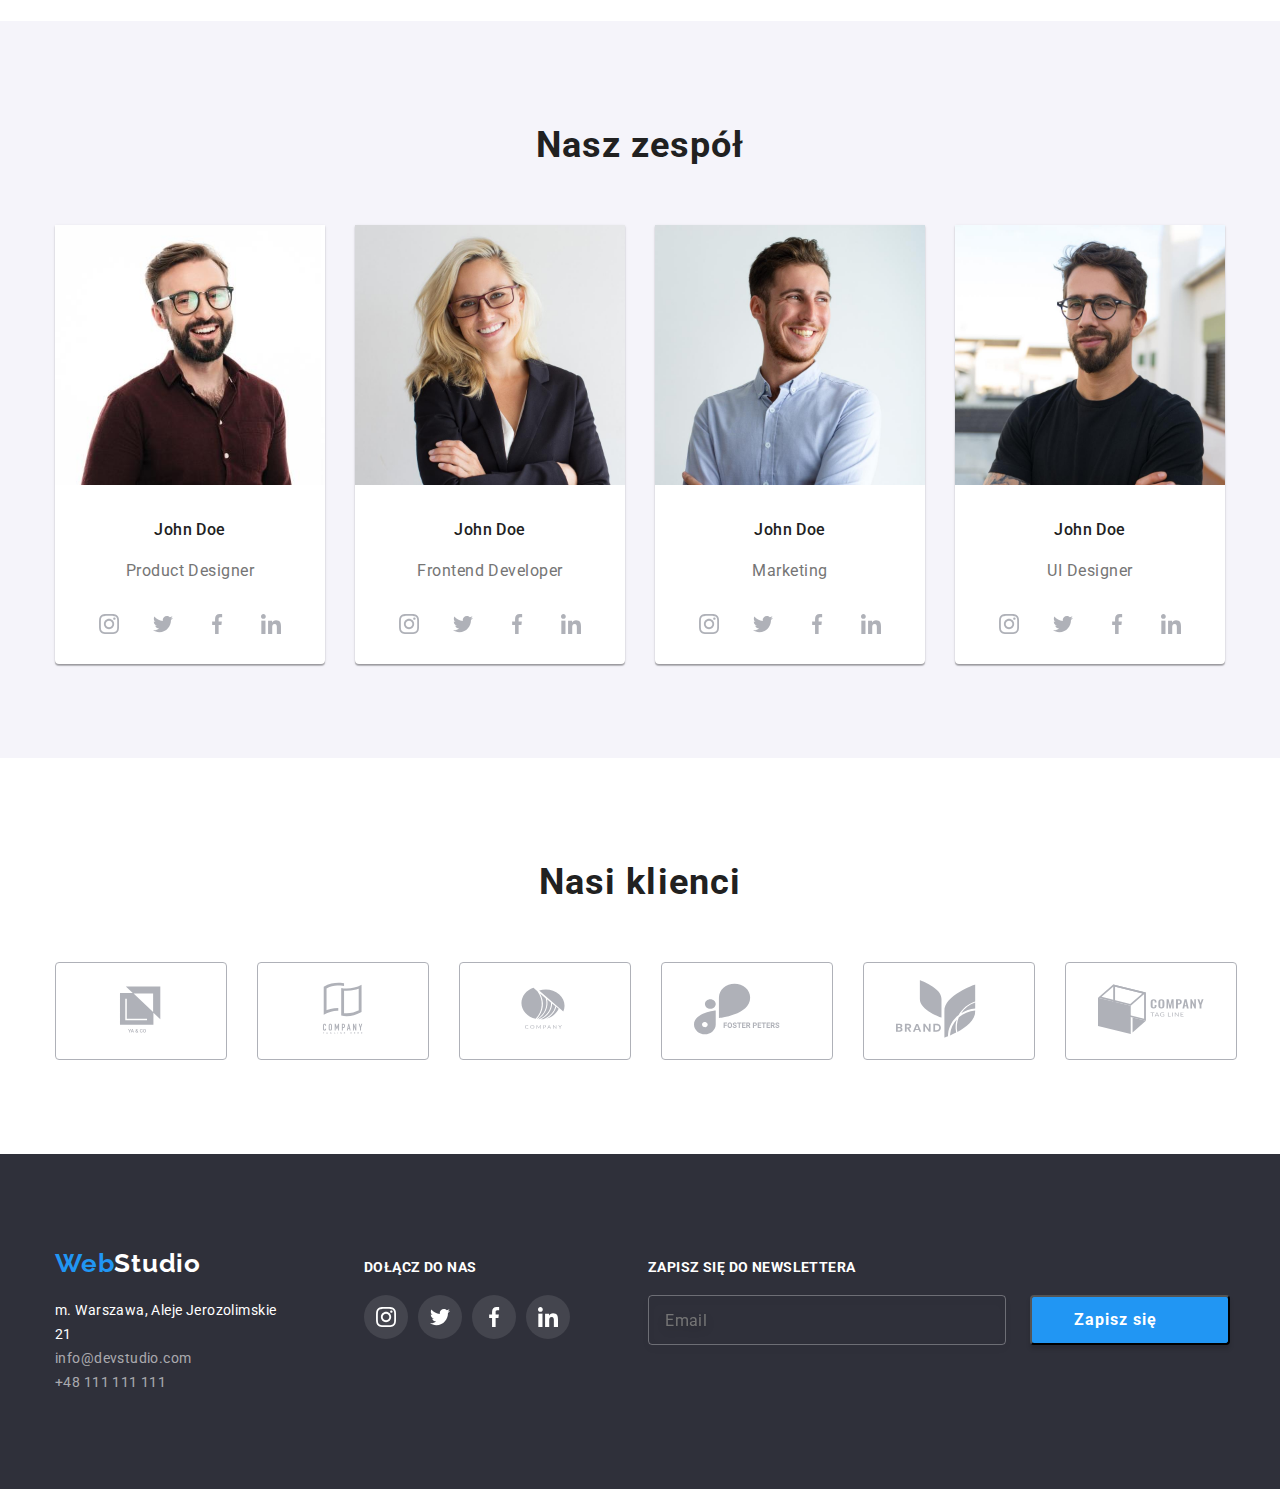
==== commit e23b017e: "Poprawki" ====
--- a/index.html
+++ b/index.html
@@ -469,8 +469,6 @@
         <h4 class="form-title">Zostaw swoje dane w formularzu poniżej</h4>
 
         <form name="signup_form" autocomplete="on" novalidate>
-
-
           <label class="singup-form-field">
             Imie
             <span class="singup-box">
@@ -480,7 +478,6 @@
               </svg>
             </span>
           </label>
-
 
           <label class="singup-form-field">
             Telefon
@@ -513,7 +510,7 @@
             </label>
           </div>
 
-        <button class="singup-form-btn" type="submit">Wyślij</button>
+          <button class="singup-form-btn" type="submit">Wyślij</button>
         </form>
       </div>
     </div>
--- a/css/styles.css
+++ b/css/styles.css
@@ -646,7 +646,7 @@
   width: 528px;
   min-height: 581px;
   background-color: var(--tertiary-color);
-  padding: 9px;
+  padding: 40px;
 }
 
 .close-btn {
@@ -670,10 +670,10 @@
   height: 18px;
 }
 
-/* .is-hidden {
+.is-hidden {
   opacity: 0;
   pointer-events: none;
-} */
+}
 
 .form-title {
   font-weight: 700;
@@ -682,7 +682,7 @@
   text-align: center;
   letter-spacing: 0.03em;
   color: var(--main-color);
-  padding: 40px 40px 12px;
+  padding-bottom: 12px;
 }
 
 .singup-form-field {
@@ -694,8 +694,6 @@
   line-height: 1.667;
   letter-spacing: 0.01em;
   color: var(--septenary-color);
-  margin-left: 40px;
-  margin-right: 40px;
 }
 
 .singup-field {
@@ -742,13 +740,26 @@
   border: 1px solid rgba(33, 33, 33, 0.2);
   border-radius: 4px;
   resize: none;
-  transition-timing-function: cubic-bezier(0.4, 0, 0.2, 1); 
+  transition: border-color 250ms cubic-bezier(0.4, 0, 0.2, 1);
+}
+
+.singup-field-feedback:placeholder-shown {
+  font-weight: 400;
+  font-size: 12px;
+  line-height: 14px;
+  letter-spacing: 0.01em;
+  color: rgba(117, 117, 117, 0.5);
+}
+
+.singup-field-feedback:focus {
+  outline: none;
+  border-color: var(--secondary-color);
 }
 
 .policy-box {
   margin-top: 20px;
   margin-bottom: 30px;
- 
+  margin-left: 14px;
 }
 
 .modal-form-policy-text {
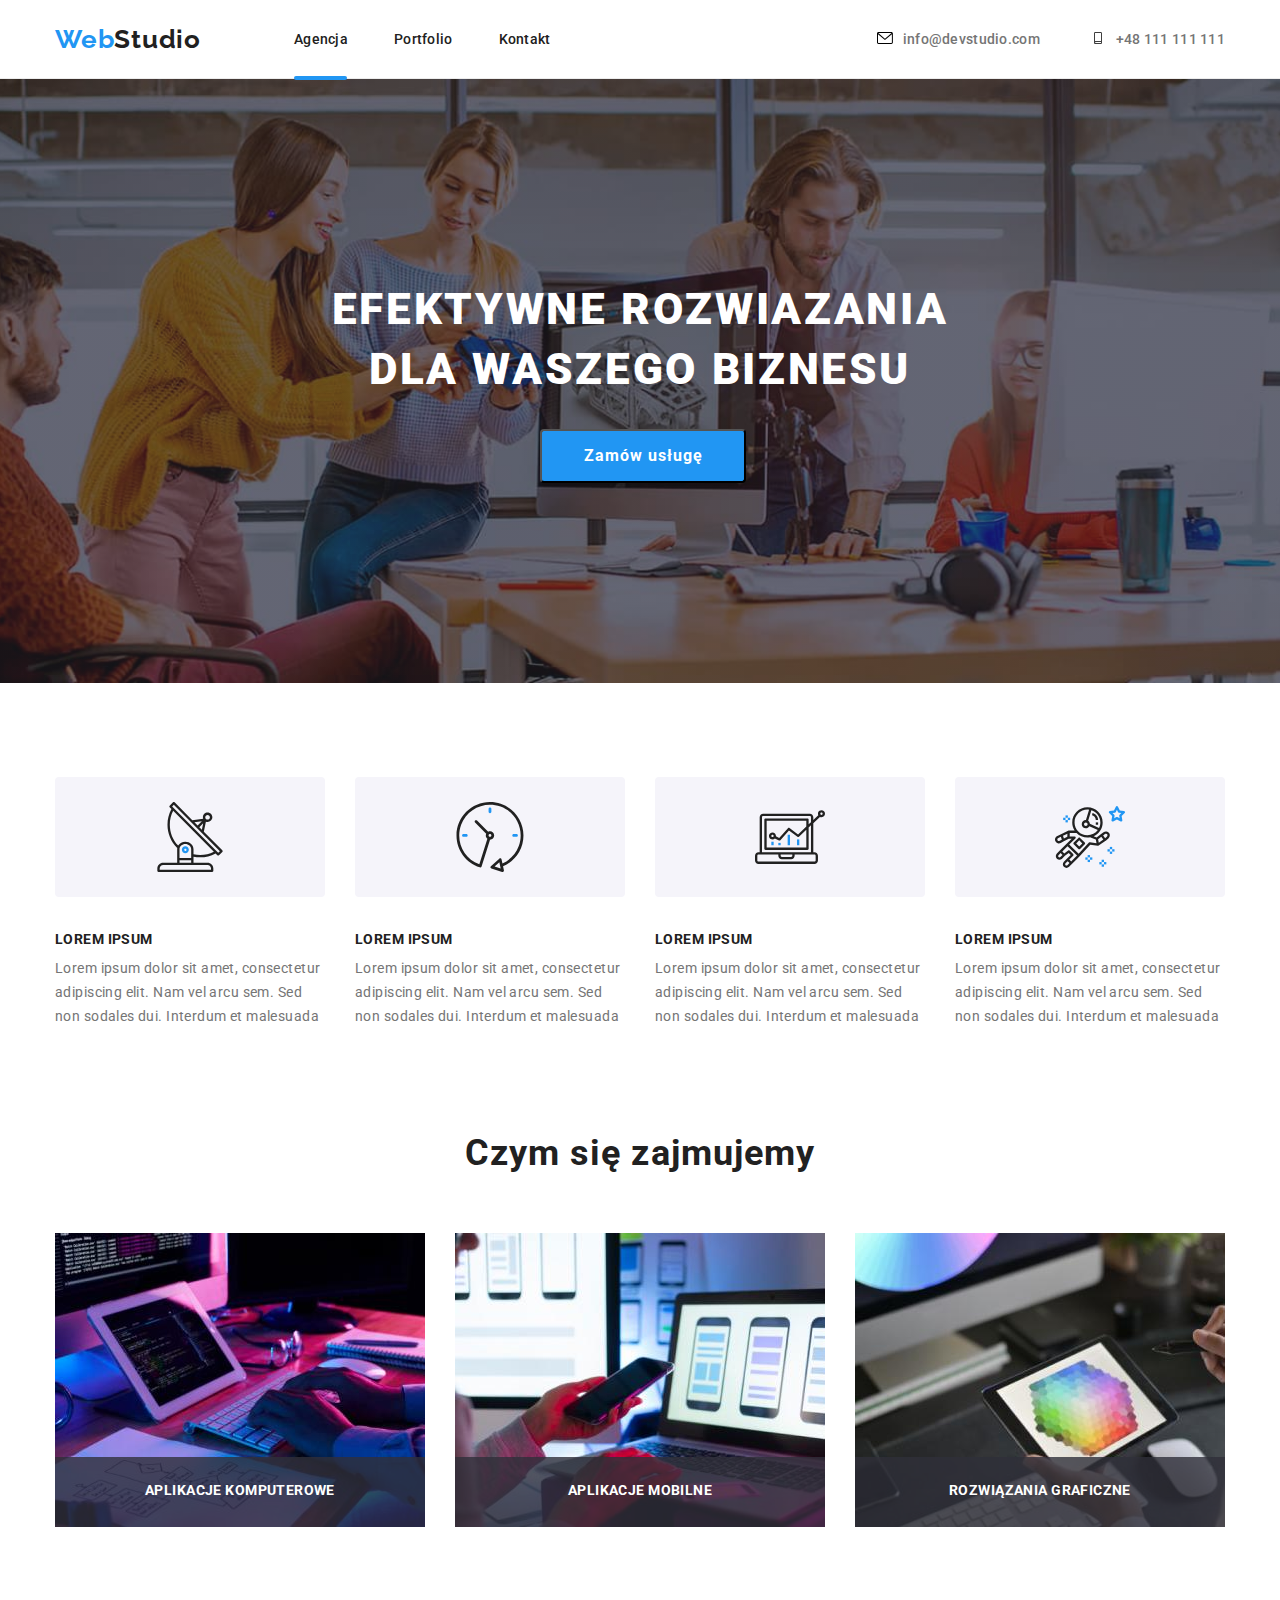
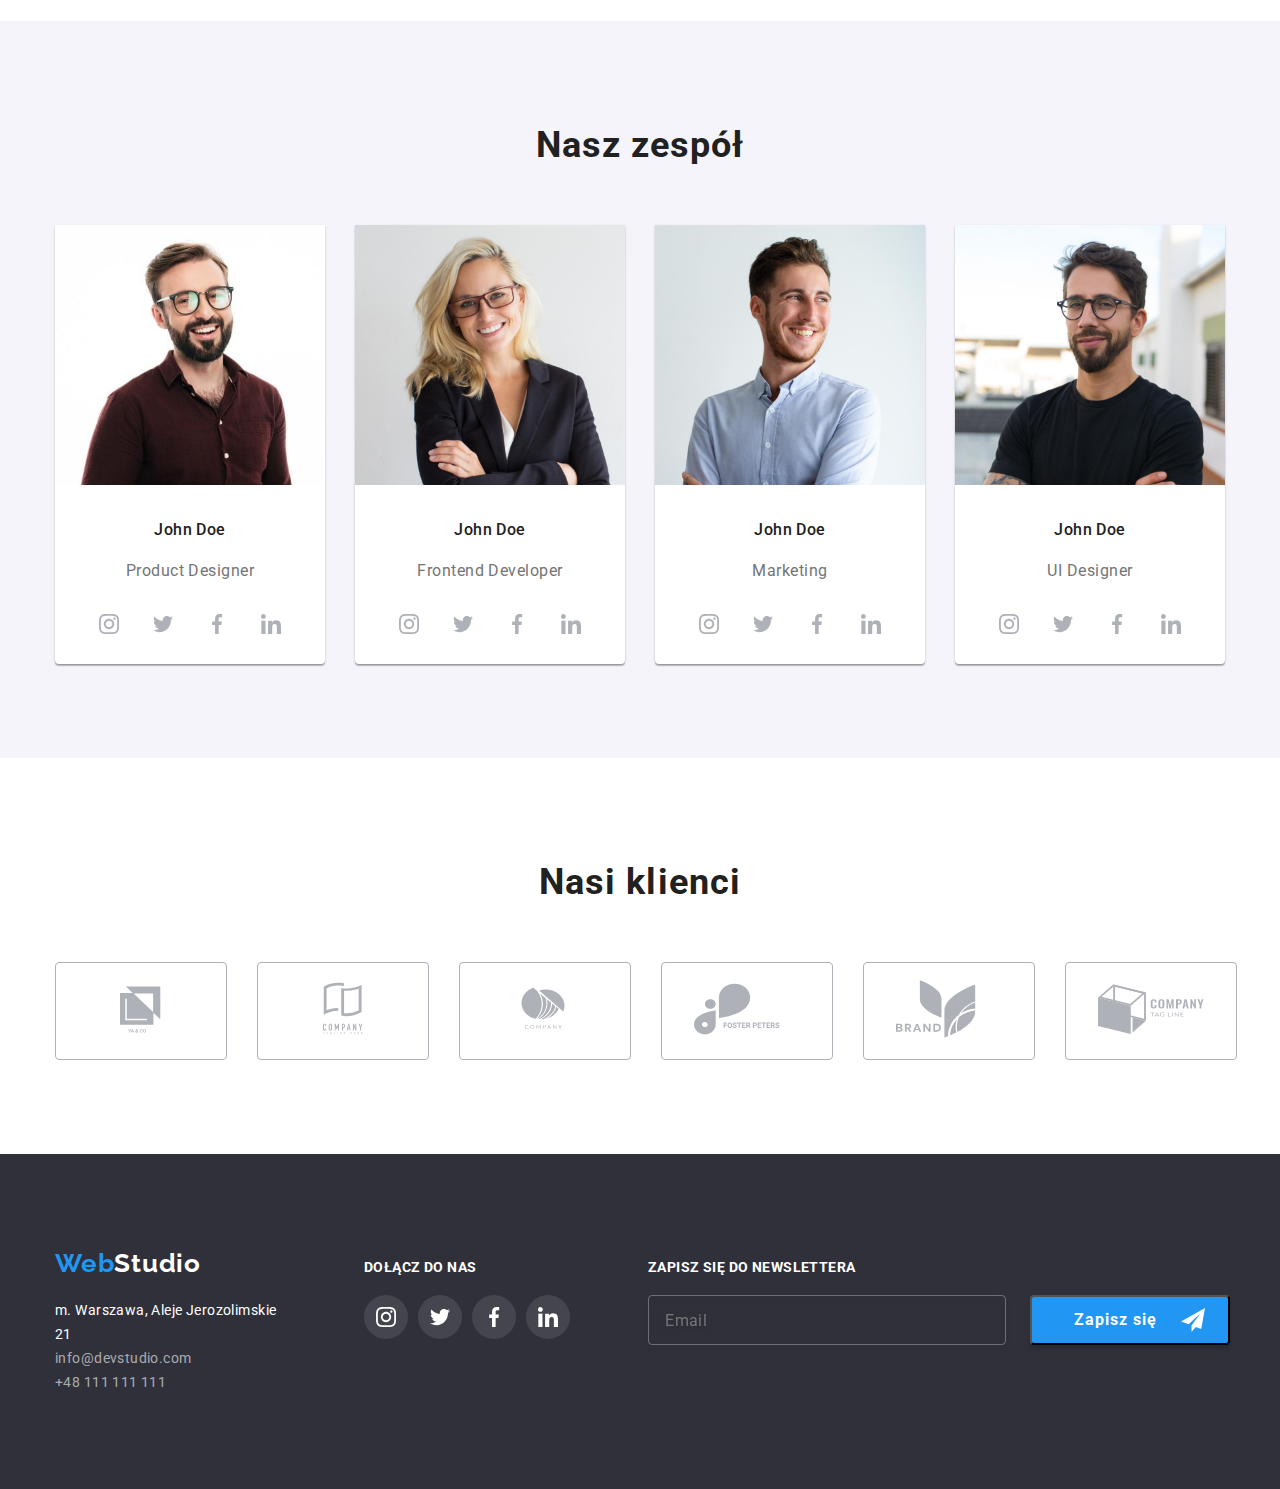
==== commit cd3d1e1c: "Update index.html" ====
--- a/index.html
+++ b/index.html
@@ -448,7 +448,7 @@
               <li class="singup-list-item">
                 <button class="singup-btn" type="submit">Zapisz się
                   <svg class="singup-icon">
-                    <use href="./images/sprite.svg#icon-icon-send"></use>
+                    <use href="./images/sprite.svg#icon-send"></use>
                   </svg>
                 </button>
               </li>
--- a/css/styles.css
+++ b/css/styles.css
@@ -743,7 +743,7 @@
   transition: border-color 250ms cubic-bezier(0.4, 0, 0.2, 1);
 }
 
-.singup-field-feedback:placeholder-shown {
+.singup-field-feedback::placeholder {
   font-weight: 400;
   font-size: 12px;
   line-height: 14px;
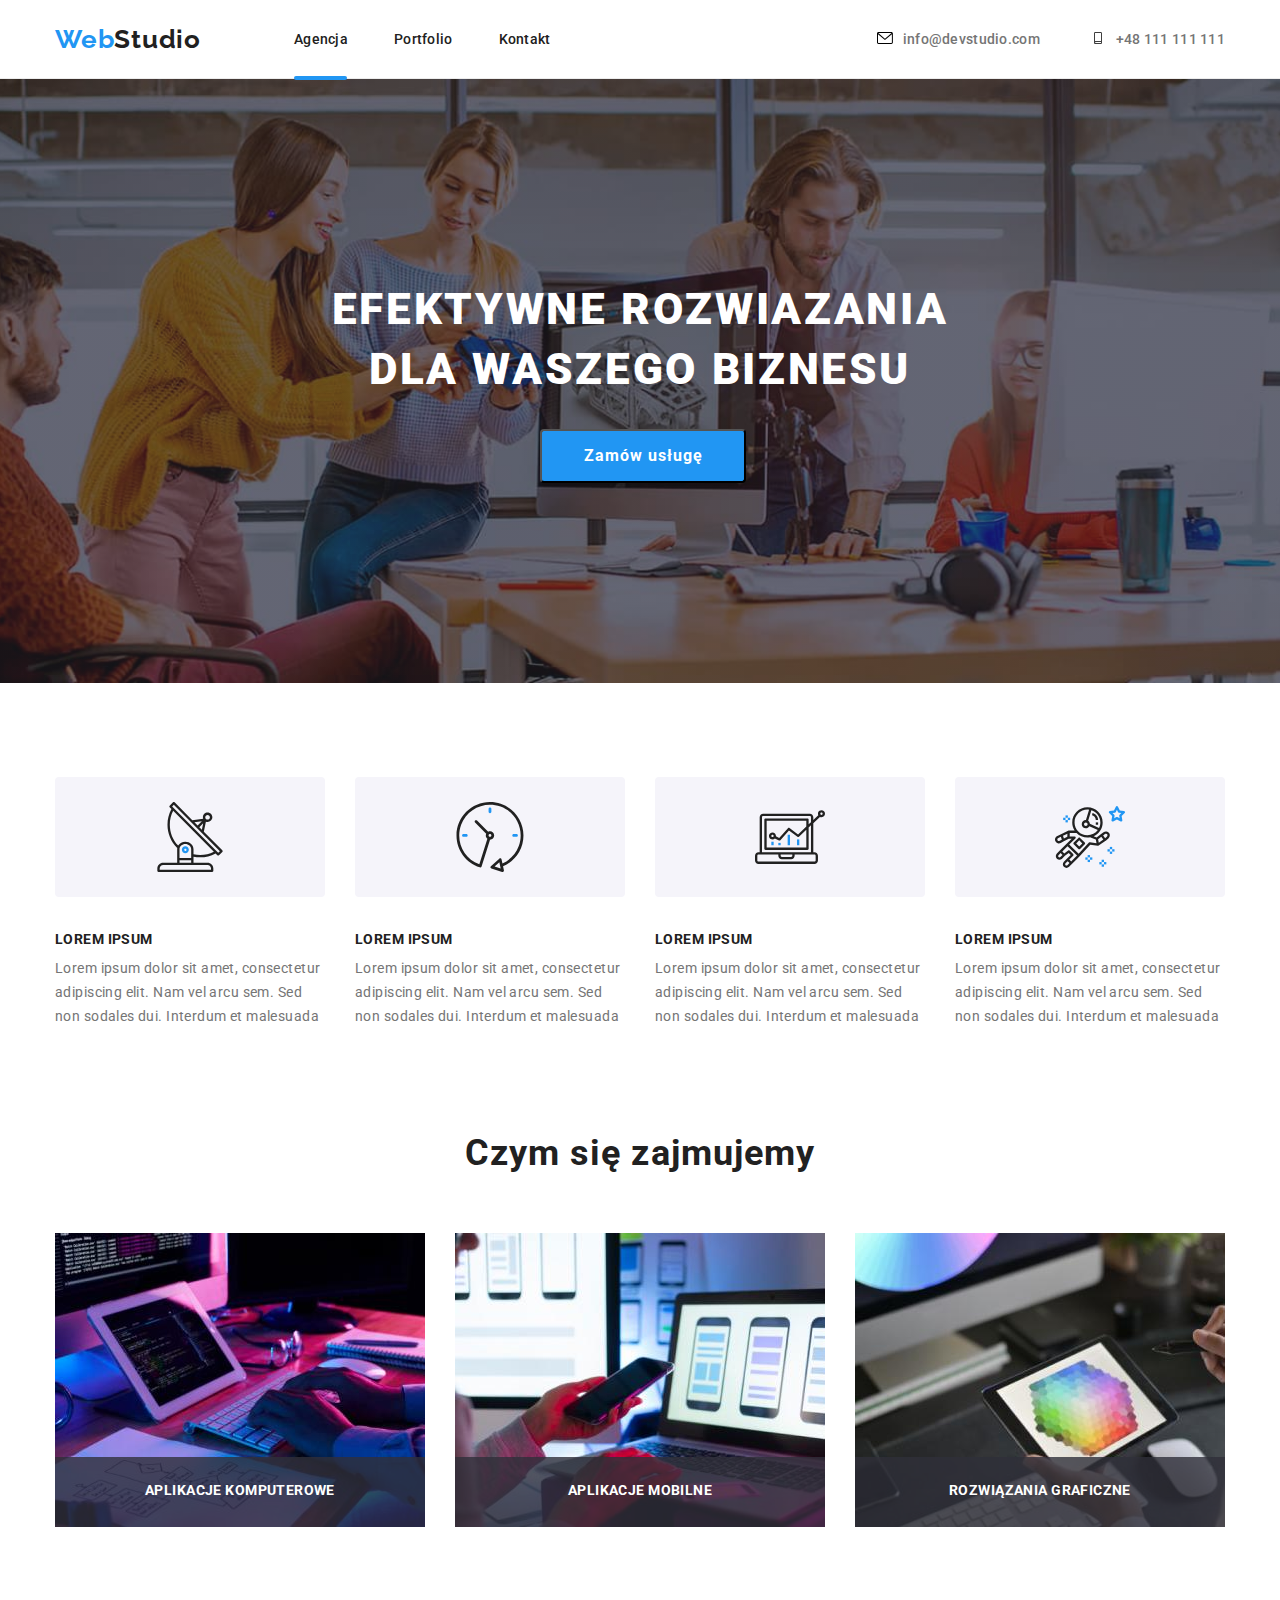
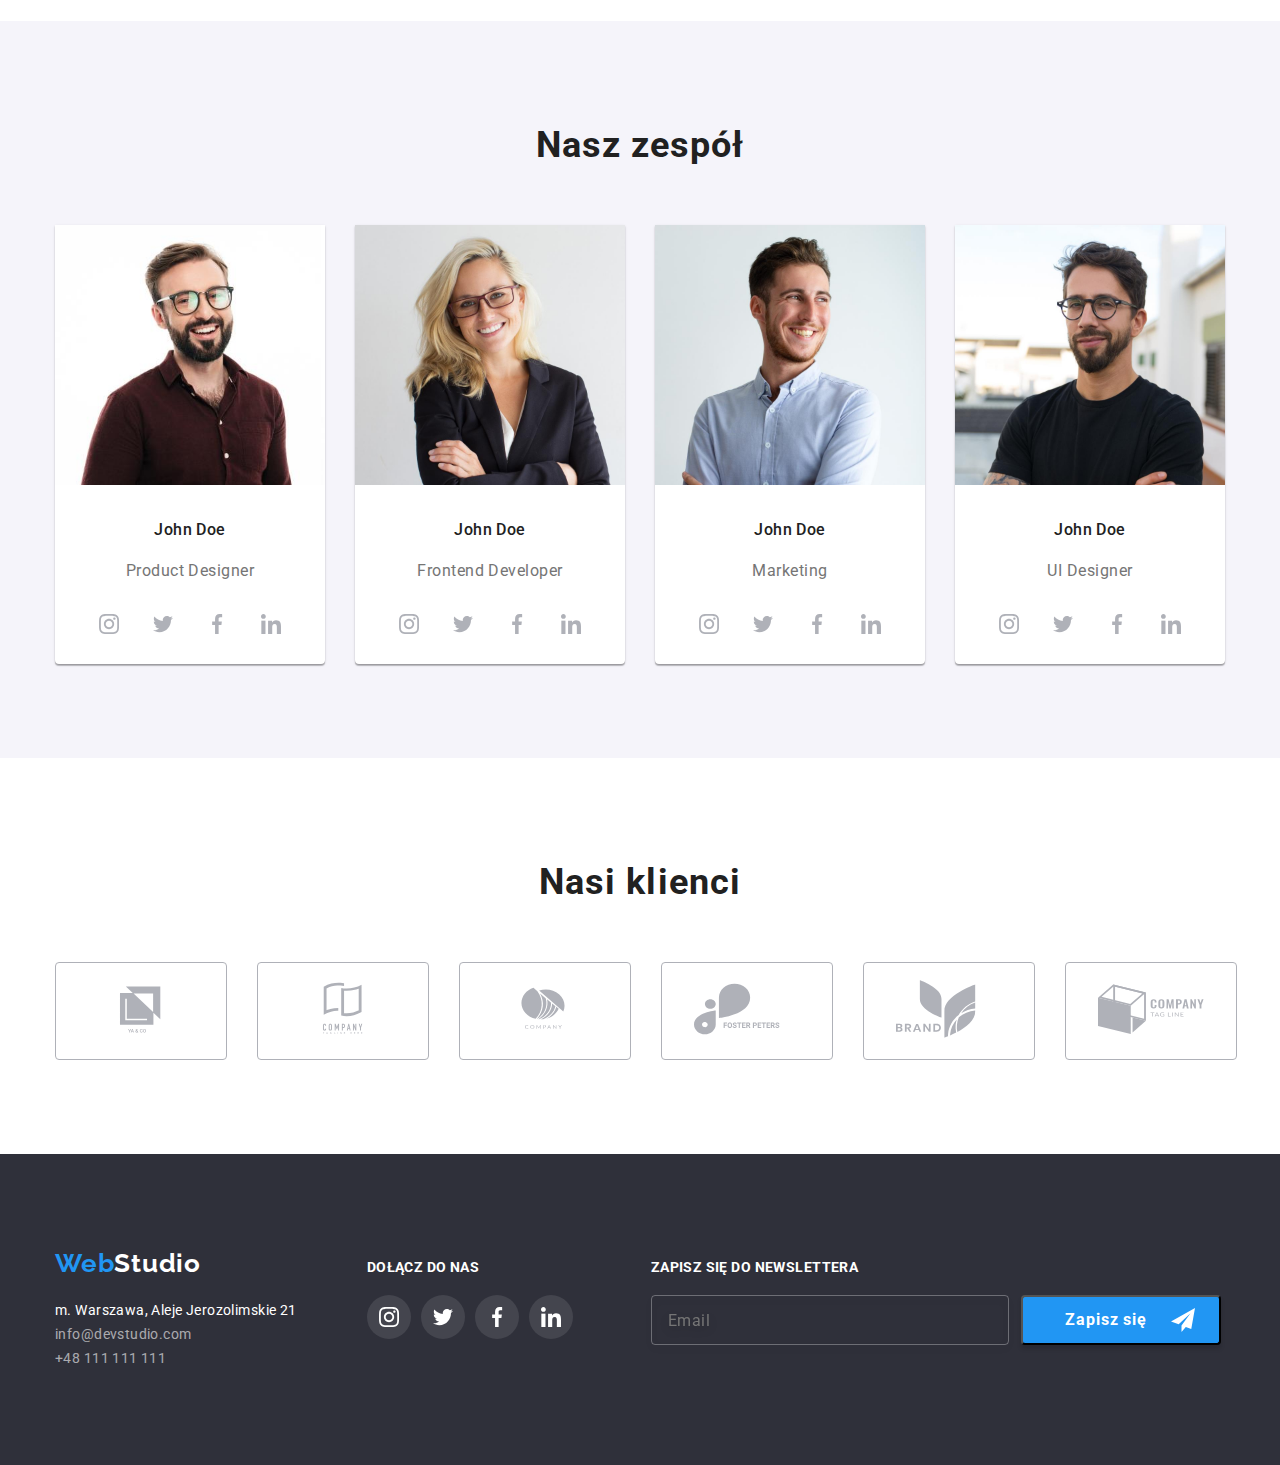
==== commit 66396828: "Update index.html" ====
--- a/index.html
+++ b/index.html
@@ -381,8 +381,8 @@
           <address class="address">
             <ul class="address-list list">
               <li class="address-list-item">
-                <a class="address-home link" href="https://goo.gl/maps/9fJ4axjzsEz8mTYB8"   target="_blank">
-                m. Warszawa, Aleje Jerozolimskie 21</a>
+                <a class="address-home link" href="https://goo.gl/maps/9fJ4axjzsEz8mTYB8" target="_blank">
+                  m. Warszawa, Aleje Jerozolimskie 21</a>
               </li>
             <li class="address-list-item">
                 <a class="contact-mailto link" href="mailto:info@devstudio.com"
--- a/css/styles.css
+++ b/css/styles.css
@@ -521,6 +521,7 @@
 
 .middle-side {
   display: block;
+  margin-right: 78px;
 }
 
 .join-us-title,
@@ -564,16 +565,12 @@
   margin-right: 10px;
 }
 
-.right-side {
-  margin-left: 78px;
-}
-
 .singup-list {
   display: flex;
 }
 
 .singup-list-item:not(:last-child) {
-  margin-right: 24px;
+  margin-right: 12px;
 }
 
 .singup-email {
@@ -588,7 +585,6 @@
   letter-spacing: 0.03em;
   color: rgba(255, 255, 255, 0.6);
   border: 1px solid rgba(255, 255, 255, 0.3);
-  box-sizing: border-box;
   background: transparent;
   filter: drop-shadow(0px 4px 4px rgba(0, 0, 0, 0.15));
   border-radius: 4px;
@@ -767,11 +763,6 @@
   line-height: 1.714;
   letter-spacing: 0.03em;
   color: var(--septenary-color);
-  align-content: center;
-  
-}
-.modal-form-policy {
-  align-items: center;
 }
 
 .modal-form-policy-text::before {
